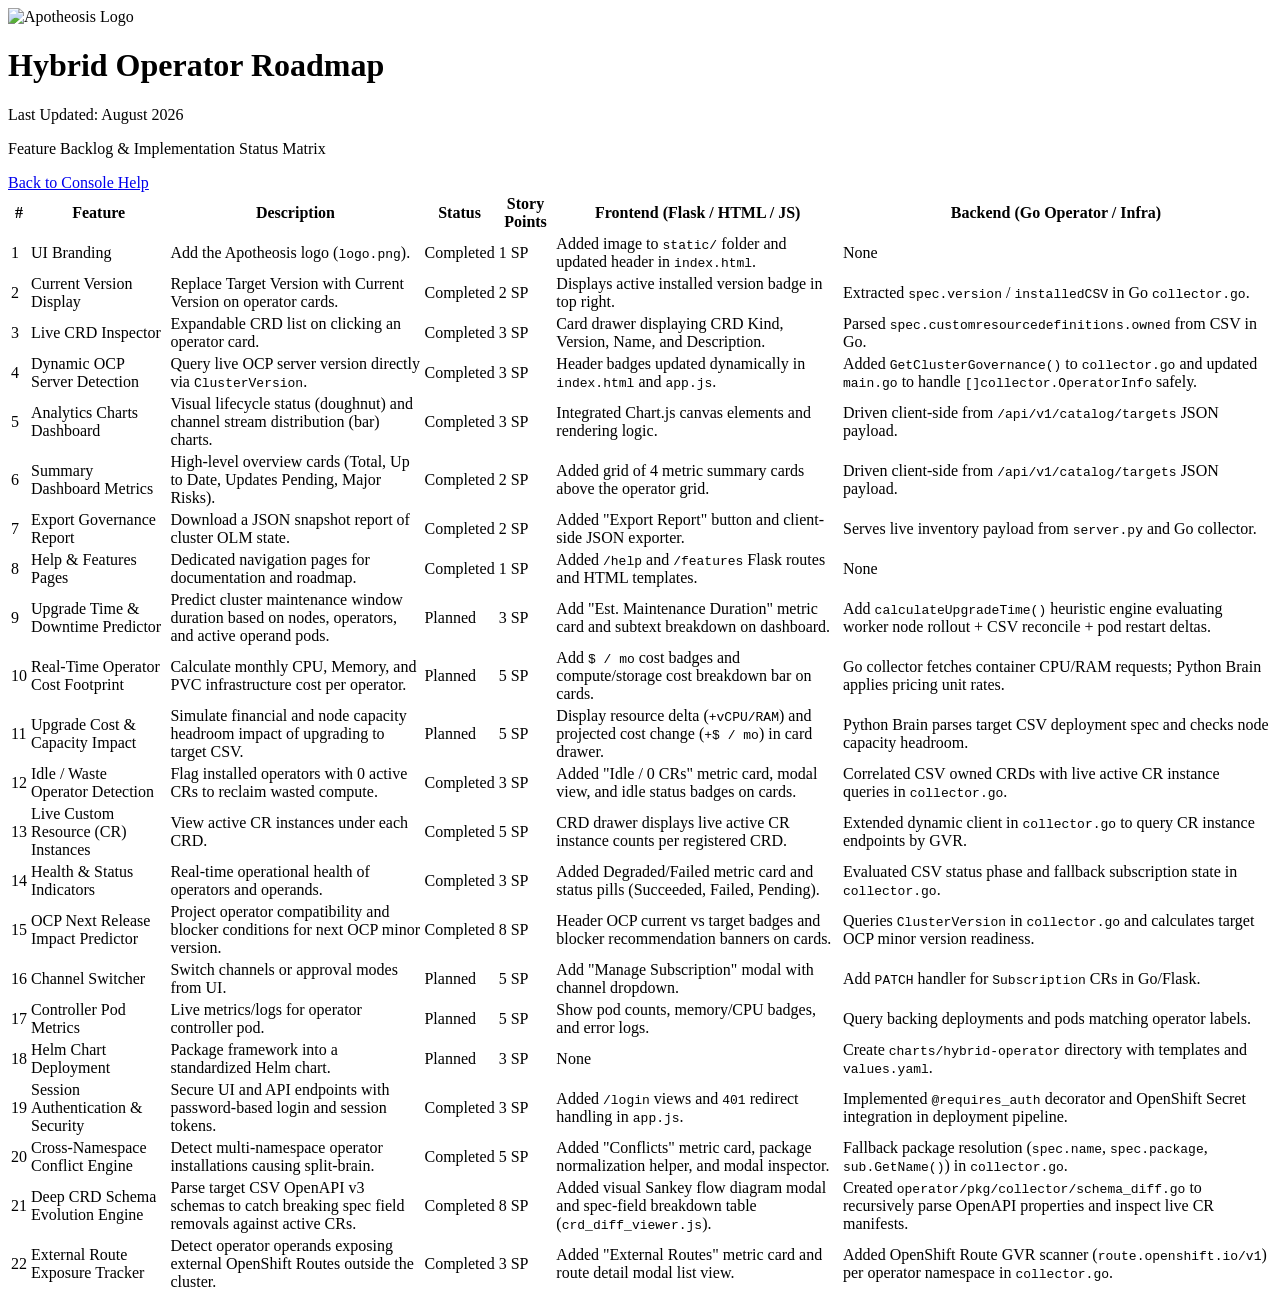
==== dashboard/templates/features.html @ fafeb10c "Hybrid Operator v1.5 - Inspect resources" ====
<!DOCTYPE html>
<html lang="en" class="dark">
<head>
  <meta charset="UTF-8">
  <meta name="viewport" content="width=device-width, initial-scale=1.0">
  <title>Hybrid Operator - Feature Roadmap</title>
  <script src="https://cdn.tailwindcss.com"></script>
  <link rel="stylesheet" href="/static/styles.css">
</head>
<body class="bg-gray-950 text-gray-200 antialiased min-h-screen p-6">

  <!-- Header Section -->
  <header class="border-b border-gray-800 pb-4 mb-6 flex justify-between items-center">
    <div class="flex items-center gap-4">
      <img src="/static/logo.png" alt="Apotheosis Logo" class="h-12 w-auto object-contain">
      <div>
        <div class="flex items-center gap-3">
          <h1 class="text-2xl font-bold text-white">Hybrid Operator Roadmap</h1>
          <span class="bg-blue-900/50 border border-blue-700 text-blue-300 text-[10px] px-2 py-0.5 rounded-full uppercase tracking-wider font-bold">Last Updated: August 2026</span>
        </div>
        <p class="text-sm text-gray-400 mt-1">Feature Backlog & Implementation Status Matrix</p>
      </div>
    </div>
    
    <div class="flex items-center gap-3">
      <a href="/" class="bg-blue-600 hover:bg-blue-500 text-white px-4 py-2 rounded shadow transition text-sm font-medium">
        Back to Console
      </a>
      <a href="/help" class="bg-gray-800 hover:bg-gray-700 text-gray-200 px-4 py-2 rounded shadow transition text-sm font-medium">
        Help
      </a>
    </div>
  </header>

  <!-- Main Roadmap Table Container -->
  <div class="bg-gray-900 border border-gray-800 rounded-lg shadow-xl overflow-hidden">
    <div class="overflow-x-auto">
      <table class="w-full text-left text-sm text-gray-300">
        <thead class="bg-gray-950 text-xs font-semibold uppercase text-gray-400 border-b border-gray-800">
          <tr>
            <th scope="col" class="px-4 py-3.5 w-12 text-center">#</th>
            <th scope="col" class="px-4 py-3.5">Feature</th>
            <th scope="col" class="px-4 py-3.5">Description</th>
            <th scope="col" class="px-4 py-3.5 w-32">Status</th>
            <th scope="col" class="px-4 py-3.5 w-28 text-center">Story Points</th>
            <th scope="col" class="px-4 py-3.5">Frontend (Flask / HTML / JS)</th>
            <th scope="col" class="px-4 py-3.5">Backend (Go Operator / Infra)</th>
          </tr>
        </thead>
        <tbody class="divide-y divide-gray-800/60 font-sans">
          
          <!-- Feature 1 -->
          <tr class="hover:bg-gray-850/50 transition">
            <td class="px-4 py-4 text-center font-mono text-gray-500">1</td>
            <td class="px-4 py-4 font-bold text-white">UI Branding</td>
            <td class="px-4 py-4 text-gray-400">Add the Apotheosis logo (<code class="text-xs bg-gray-950 px-1.5 py-0.5 rounded text-blue-400">logo.png</code>).</td>
            <td class="px-4 py-4">
              <span class="bg-emerald-950 border border-emerald-800 text-emerald-300 text-xs px-2.5 py-1 rounded-full font-medium inline-block">Completed</span>
            </td>
            <td class="px-4 py-4 text-center font-mono font-bold text-gray-300">1 SP</td>
            <td class="px-4 py-4 text-xs">Added image to <code class="bg-gray-950 px-1 py-0.5 rounded text-gray-300">static/</code> folder and updated header in <code class="bg-gray-950 px-1 py-0.5 rounded text-gray-300">index.html</code>.</td>
            <td class="px-4 py-4 text-xs text-gray-500 italic">None</td>
          </tr>

          <!-- Feature 2 -->
          <tr class="hover:bg-gray-850/50 transition">
            <td class="px-4 py-4 text-center font-mono text-gray-500">2</td>
            <td class="px-4 py-4 font-bold text-white">Current Version Display</td>
            <td class="px-4 py-4 text-gray-400">Replace Target Version with Current Version on operator cards.</td>
            <td class="px-4 py-4">
              <span class="bg-emerald-950 border border-emerald-800 text-emerald-300 text-xs px-2.5 py-1 rounded-full font-medium inline-block">Completed</span>
            </td>
            <td class="px-4 py-4 text-center font-mono font-bold text-gray-300">2 SP</td>
            <td class="px-4 py-4 text-xs">Displays active installed version badge in top right.</td>
            <td class="px-4 py-4 text-xs">Extracted <code class="bg-gray-950 px-1 py-0.5 rounded text-gray-300">spec.version</code> / <code class="bg-gray-950 px-1 py-0.5 rounded text-gray-300">installedCSV</code> in Go <code class="bg-gray-950 px-1 py-0.5 rounded text-gray-300">collector.go</code>.</td>
          </tr>

          <!-- Feature 3 -->
          <tr class="hover:bg-gray-850/50 transition">
            <td class="px-4 py-4 text-center font-mono text-gray-500">3</td>
            <td class="px-4 py-4 font-bold text-white">Live CRD Inspector</td>
            <td class="px-4 py-4 text-gray-400">Expandable CRD list on clicking an operator card.</td>
            <td class="px-4 py-4">
              <span class="bg-emerald-950 border border-emerald-800 text-emerald-300 text-xs px-2.5 py-1 rounded-full font-medium inline-block">Completed</span>
            </td>
            <td class="px-4 py-4 text-center font-mono font-bold text-gray-300">3 SP</td>
            <td class="px-4 py-4 text-xs">Card drawer displaying CRD Kind, Version, Name, and Description.</td>
            <td class="px-4 py-4 text-xs">Parsed <code class="bg-gray-950 px-1 py-0.5 rounded text-gray-300">spec.customresourcedefinitions.owned</code> from CSV in Go.</td>
          </tr>

          <!-- Feature 4 -->
          <tr class="hover:bg-gray-850/50 transition">
            <td class="px-4 py-4 text-center font-mono text-gray-500">4</td>
            <td class="px-4 py-4 font-bold text-white">Dynamic OCP Server Detection</td>
            <td class="px-4 py-4 text-gray-400">Query live OCP server version directly via <code class="text-xs bg-gray-950 px-1.5 py-0.5 rounded text-blue-400">ClusterVersion</code>.</td>
            <td class="px-4 py-4">
              <span class="bg-emerald-950 border border-emerald-800 text-emerald-300 text-xs px-2.5 py-1 rounded-full font-medium inline-block">Completed</span>
            </td>
            <td class="px-4 py-4 text-center font-mono font-bold text-gray-300">3 SP</td>
            <td class="px-4 py-4 text-xs">Header badges updated dynamically in <code class="bg-gray-950 px-1 py-0.5 rounded text-gray-300">index.html</code> and <code class="bg-gray-950 px-1 py-0.5 rounded text-gray-300">app.js</code>.</td>
            <td class="px-4 py-4 text-xs">Added <code class="bg-gray-950 px-1 py-0.5 rounded text-gray-300">GetClusterGovernance()</code> to <code class="bg-gray-950 px-1 py-0.5 rounded text-gray-300">collector.go</code> and updated <code class="bg-gray-950 px-1 py-0.5 rounded text-gray-300">main.go</code> to handle <code class="bg-gray-950 px-1 py-0.5 rounded text-gray-300">[]collector.OperatorInfo</code> safely.</td>
          </tr>

          <!-- Feature 5 -->
          <tr class="hover:bg-gray-850/50 transition">
            <td class="px-4 py-4 text-center font-mono text-gray-500">5</td>
            <td class="px-4 py-4 font-bold text-white">Analytics Charts Dashboard</td>
            <td class="px-4 py-4 text-gray-400">Visual lifecycle status (doughnut) and channel stream distribution (bar) charts.</td>
            <td class="px-4 py-4">
              <span class="bg-emerald-950 border border-emerald-800 text-emerald-300 text-xs px-2.5 py-1 rounded-full font-medium inline-block">Completed</span>
            </td>
            <td class="px-4 py-4 text-center font-mono font-bold text-gray-300">3 SP</td>
            <td class="px-4 py-4 text-xs">Integrated Chart.js canvas elements and rendering logic.</td>
            <td class="px-4 py-4 text-xs">Driven client-side from <code class="bg-gray-950 px-1 py-0.5 rounded text-gray-300">/api/v1/catalog/targets</code> JSON payload.</td>
          </tr>

          <!-- Feature 6 -->
          <tr class="hover:bg-gray-850/50 transition">
            <td class="px-4 py-4 text-center font-mono text-gray-500">6</td>
            <td class="px-4 py-4 font-bold text-white">Summary Dashboard Metrics</td>
            <td class="px-4 py-4 text-gray-400">High-level overview cards (Total, Up to Date, Updates Pending, Major Risks).</td>
            <td class="px-4 py-4">
              <span class="bg-emerald-950 border border-emerald-800 text-emerald-300 text-xs px-2.5 py-1 rounded-full font-medium inline-block">Completed</span>
            </td>
            <td class="px-4 py-4 text-center font-mono font-bold text-gray-300">2 SP</td>
            <td class="px-4 py-4 text-xs">Added grid of 4 metric summary cards above the operator grid.</td>
            <td class="px-4 py-4 text-xs">Driven client-side from <code class="bg-gray-950 px-1 py-0.5 rounded text-gray-300">/api/v1/catalog/targets</code> JSON payload.</td>
          </tr>

          <!-- Feature 7 -->
          <tr class="hover:bg-gray-850/50 transition">
            <td class="px-4 py-4 text-center font-mono text-gray-500">7</td>
            <td class="px-4 py-4 font-bold text-white">Export Governance Report</td>
            <td class="px-4 py-4 text-gray-400">Download a JSON snapshot report of cluster OLM state.</td>
            <td class="px-4 py-4">
              <span class="bg-emerald-950 border border-emerald-800 text-emerald-300 text-xs px-2.5 py-1 rounded-full font-medium inline-block">Completed</span>
            </td>
            <td class="px-4 py-4 text-center font-mono font-bold text-gray-300">2 SP</td>
            <td class="px-4 py-4 text-xs">Added "Export Report" button and client-side JSON exporter.</td>
            <td class="px-4 py-4 text-xs">Serves live inventory payload from <code class="bg-gray-950 px-1 py-0.5 rounded text-gray-300">server.py</code> and Go collector.</td>
          </tr>

          <!-- Feature 8 -->
          <tr class="hover:bg-gray-850/50 transition">
            <td class="px-4 py-4 text-center font-mono text-gray-500">8</td>
            <td class="px-4 py-4 font-bold text-white">Help & Features Pages</td>
            <td class="px-4 py-4 text-gray-400">Dedicated navigation pages for documentation and roadmap.</td>
            <td class="px-4 py-4">
              <span class="bg-emerald-950 border border-emerald-800 text-emerald-300 text-xs px-2.5 py-1 rounded-full font-medium inline-block">Completed</span>
            </td>
            <td class="px-4 py-4 text-center font-mono font-bold text-gray-300">1 SP</td>
            <td class="px-4 py-4 text-xs">Added <code class="bg-gray-950 px-1 py-0.5 rounded text-gray-300">/help</code> and <code class="bg-gray-950 px-1 py-0.5 rounded text-gray-300">/features</code> Flask routes and HTML templates.</td>
            <td class="px-4 py-4 text-xs text-gray-500 italic">None</td>
          </tr>

          <!-- Feature 9 -->
          <tr class="hover:bg-gray-850/50 transition">
            <td class="px-4 py-4 text-center font-mono text-gray-500">9</td>
            <td class="px-4 py-4 font-bold text-white">Upgrade Time & Downtime Predictor</td>
            <td class="px-4 py-4 text-gray-400">Predict cluster maintenance window duration based on nodes, operators, and active operand pods.</td>
            <td class="px-4 py-4">
              <span class="bg-gray-800 border border-gray-700 text-gray-400 text-xs px-2.5 py-1 rounded-full font-medium inline-block">Planned</span>
            </td>
            <td class="px-4 py-4 text-center font-mono font-bold text-gray-300">3 SP</td>
            <td class="px-4 py-4 text-xs">Add "Est. Maintenance Duration" metric card and subtext breakdown on dashboard.</td>
            <td class="px-4 py-4 text-xs">Add <code class="bg-gray-950 px-1 py-0.5 rounded text-gray-300">calculateUpgradeTime()</code> heuristic engine evaluating worker node rollout + CSV reconcile + pod restart deltas.</td>
          </tr>

          <!-- Feature 10 -->
          <tr class="hover:bg-gray-850/50 transition">
            <td class="px-4 py-4 text-center font-mono text-gray-500">10</td>
            <td class="px-4 py-4 font-bold text-white">Real-Time Operator Cost Footprint</td>
            <td class="px-4 py-4 text-gray-400">Calculate monthly CPU, Memory, and PVC infrastructure cost per operator.</td>
            <td class="px-4 py-4">
              <span class="bg-gray-800 border border-gray-700 text-gray-400 text-xs px-2.5 py-1 rounded-full font-medium inline-block">Planned</span>
            </td>
            <td class="px-4 py-4 text-center font-mono font-bold text-gray-300">5 SP</td>
            <td class="px-4 py-4 text-xs">Add <code class="bg-gray-950 px-1 py-0.5 rounded text-gray-300">$ / mo</code> cost badges and compute/storage cost breakdown bar on cards.</td>
            <td class="px-4 py-4 text-xs">Go collector fetches container CPU/RAM requests; Python Brain applies pricing unit rates.</td>
          </tr>

          <!-- Feature 11 -->
          <tr class="hover:bg-gray-850/50 transition">
            <td class="px-4 py-4 text-center font-mono text-gray-500">11</td>
            <td class="px-4 py-4 font-bold text-white">Upgrade Cost & Capacity Impact</td>
            <td class="px-4 py-4 text-gray-400">Simulate financial and node capacity headroom impact of upgrading to target CSV.</td>
            <td class="px-4 py-4">
              <span class="bg-gray-800 border border-gray-700 text-gray-400 text-xs px-2.5 py-1 rounded-full font-medium inline-block">Planned</span>
            </td>
            <td class="px-4 py-4 text-center font-mono font-bold text-gray-300">5 SP</td>
            <td class="px-4 py-4 text-xs">Display resource delta (<code class="bg-gray-950 px-1 py-0.5 rounded text-gray-300">+vCPU/RAM</code>) and projected cost change (<code class="bg-gray-950 px-1 py-0.5 rounded text-gray-300">+$ / mo</code>) in card drawer.</td>
            <td class="px-4 py-4 text-xs">Python Brain parses target CSV deployment spec and checks node capacity headroom.</td>
          </tr>

          <!-- Feature 12 -->
          <tr class="hover:bg-gray-850/50 transition">
            <td class="px-4 py-4 text-center font-mono text-gray-500">12</td>
            <td class="px-4 py-4 font-bold text-white">Idle / Waste Operator Detection</td>
            <td class="px-4 py-4 text-gray-400">Flag installed operators with 0 active CRs to reclaim wasted compute.</td>
            <td class="px-4 py-4">
              <span class="bg-emerald-950 border border-emerald-800 text-emerald-300 text-xs px-2.5 py-1 rounded-full font-medium inline-block">Completed</span>
            </td>
            <td class="px-4 py-4 text-center font-mono font-bold text-gray-300">3 SP</td>
            <td class="px-4 py-4 text-xs">Added "Idle / 0 CRs" metric card, modal view, and idle status badges on cards.</td>
            <td class="px-4 py-4 text-xs">Correlated CSV owned CRDs with live active CR instance queries in <code class="bg-gray-950 px-1 py-0.5 rounded text-gray-300">collector.go</code>.</td>
          </tr>

          <!-- Feature 13 -->
          <tr class="hover:bg-gray-850/50 transition">
            <td class="px-4 py-4 text-center font-mono text-gray-500">13</td>
            <td class="px-4 py-4 font-bold text-white">Live Custom Resource (CR) Instances</td>
            <td class="px-4 py-4 text-gray-400">View active CR instances under each CRD.</td>
            <td class="px-4 py-4">
              <span class="bg-emerald-950 border border-emerald-800 text-emerald-300 text-xs px-2.5 py-1 rounded-full font-medium inline-block">Completed</span>
            </td>
            <td class="px-4 py-4 text-center font-mono font-bold text-gray-300">5 SP</td>
            <td class="px-4 py-4 text-xs">CRD drawer displays live active CR instance counts per registered CRD.</td>
            <td class="px-4 py-4 text-xs">Extended dynamic client in <code class="bg-gray-950 px-1 py-0.5 rounded text-gray-300">collector.go</code> to query CR instance endpoints by GVR.</td>
          </tr>

          <!-- Feature 14 -->
          <tr class="hover:bg-gray-850/50 transition">
            <td class="px-4 py-4 text-center font-mono text-gray-500">14</td>
            <td class="px-4 py-4 font-bold text-white">Health & Status Indicators</td>
            <td class="px-4 py-4 text-gray-400">Real-time operational health of operators and operands.</td>
            <td class="px-4 py-4">
              <span class="bg-emerald-950 border border-emerald-800 text-emerald-300 text-xs px-2.5 py-1 rounded-full font-medium inline-block">Completed</span>
            </td>
            <td class="px-4 py-4 text-center font-mono font-bold text-gray-300">3 SP</td>
            <td class="px-4 py-4 text-xs">Added Degraded/Failed metric card and status pills (Succeeded, Failed, Pending).</td>
            <td class="px-4 py-4 text-xs">Evaluated CSV status phase and fallback subscription state in <code class="bg-gray-950 px-1 py-0.5 rounded text-gray-300">collector.go</code>.</td>
          </tr>

          <!-- Feature 15 -->
          <tr class="hover:bg-gray-850/50 transition">
            <td class="px-4 py-4 text-center font-mono text-gray-500">15</td>
            <td class="px-4 py-4 font-bold text-white">OCP Next Release Impact Predictor</td>
            <td class="px-4 py-4 text-gray-400">Project operator compatibility and blocker conditions for next OCP minor version.</td>
            <td class="px-4 py-4">
              <span class="bg-emerald-950 border border-emerald-800 text-emerald-300 text-xs px-2.5 py-1 rounded-full font-medium inline-block">Completed</span>
            </td>
            <td class="px-4 py-4 text-center font-mono font-bold text-gray-300">8 SP</td>
            <td class="px-4 py-4 text-xs">Header OCP current vs target badges and blocker recommendation banners on cards.</td>
            <td class="px-4 py-4 text-xs">Queries <code class="bg-gray-950 px-1 py-0.5 rounded text-gray-300">ClusterVersion</code> in <code class="bg-gray-950 px-1 py-0.5 rounded text-gray-300">collector.go</code> and calculates target OCP minor version readiness.</td>
          </tr>

          <!-- Feature 16 -->
          <tr class="hover:bg-gray-850/50 transition">
            <td class="px-4 py-4 text-center font-mono text-gray-500">16</td>
            <td class="px-4 py-4 font-bold text-white">Channel Switcher</td>
            <td class="px-4 py-4 text-gray-400">Switch channels or approval modes from UI.</td>
            <td class="px-4 py-4">
              <span class="bg-gray-800 border border-gray-700 text-gray-400 text-xs px-2.5 py-1 rounded-full font-medium inline-block">Planned</span>
            </td>
            <td class="px-4 py-4 text-center font-mono font-bold text-gray-300">5 SP</td>
            <td class="px-4 py-4 text-xs">Add "Manage Subscription" modal with channel dropdown.</td>
            <td class="px-4 py-4 text-xs">Add <code class="bg-gray-950 px-1 py-0.5 rounded text-gray-300">PATCH</code> handler for <code class="bg-gray-950 px-1 py-0.5 rounded text-gray-300">Subscription</code> CRs in Go/Flask.</td>
          </tr>

          <!-- Feature 17 -->
          <tr class="hover:bg-gray-850/50 transition">
            <td class="px-4 py-4 text-center font-mono text-gray-500">17</td>
            <td class="px-4 py-4 font-bold text-white">Controller Pod Metrics</td>
            <td class="px-4 py-4 text-gray-400">Live metrics/logs for operator controller pod.</td>
            <td class="px-4 py-4">
              <span class="bg-gray-800 border border-gray-700 text-gray-400 text-xs px-2.5 py-1 rounded-full font-medium inline-block">Planned</span>
            </td>
            <td class="px-4 py-4 text-center font-mono font-bold text-gray-300">5 SP</td>
            <td class="px-4 py-4 text-xs">Show pod counts, memory/CPU badges, and error logs.</td>
            <td class="px-4 py-4 text-xs">Query backing deployments and pods matching operator labels.</td>
          </tr>

          <!-- Feature 18 -->
          <tr class="hover:bg-gray-850/50 transition">
            <td class="px-4 py-4 text-center font-mono text-gray-500">18</td>
            <td class="px-4 py-4 font-bold text-white">Helm Chart Deployment</td>
            <td class="px-4 py-4 text-gray-400">Package framework into a standardized Helm chart.</td>
            <td class="px-4 py-4">
              <span class="bg-gray-800 border border-gray-700 text-gray-400 text-xs px-2.5 py-1 rounded-full font-medium inline-block">Planned</span>
            </td>
            <td class="px-4 py-4 text-center font-mono font-bold text-gray-300">3 SP</td>
            <td class="px-4 py-4 text-xs text-gray-500 italic">None</td>
            <td class="px-4 py-4 text-xs">Create <code class="bg-gray-950 px-1 py-0.5 rounded text-gray-300">charts/hybrid-operator</code> directory with templates and <code class="bg-gray-950 px-1 py-0.5 rounded text-gray-300">values.yaml</code>.</td>
          </tr>

          <!-- Feature 19 -->
          <tr class="hover:bg-gray-850/50 transition">
            <td class="px-4 py-4 text-center font-mono text-gray-500">19</td>
            <td class="px-4 py-4 font-bold text-white">Session Authentication & Security</td>
            <td class="px-4 py-4 text-gray-400">Secure UI and API endpoints with password-based login and session tokens.</td>
            <td class="px-4 py-4">
              <span class="bg-emerald-950 border border-emerald-800 text-emerald-300 text-xs px-2.5 py-1 rounded-full font-medium inline-block">Completed</span>
            </td>
            <td class="px-4 py-4 text-center font-mono font-bold text-gray-300">3 SP</td>
            <td class="px-4 py-4 text-xs">Added <code class="bg-gray-950 px-1 py-0.5 rounded text-gray-300">/login</code> views and <code class="bg-gray-950 px-1 py-0.5 rounded text-gray-300">401</code> redirect handling in <code class="bg-gray-950 px-1 py-0.5 rounded text-gray-300">app.js</code>.</td>
            <td class="px-4 py-4 text-xs">Implemented <code class="bg-gray-950 px-1 py-0.5 rounded text-gray-300">@requires_auth</code> decorator and OpenShift Secret integration in deployment pipeline.</td>
          </tr>

          <!-- Feature 20 -->
          <tr class="hover:bg-gray-850/50 transition">
            <td class="px-4 py-4 text-center font-mono text-gray-500">20</td>
            <td class="px-4 py-4 font-bold text-white">Cross-Namespace Conflict Engine</td>
            <td class="px-4 py-4 text-gray-400">Detect multi-namespace operator installations causing split-brain.</td>
            <td class="px-4 py-4">
              <span class="bg-emerald-950 border border-emerald-800 text-emerald-300 text-xs px-2.5 py-1 rounded-full font-medium inline-block">Completed</span>
            </td>
            <td class="px-4 py-4 text-center font-mono font-bold text-gray-300">5 SP</td>
            <td class="px-4 py-4 text-xs">Added "Conflicts" metric card, package normalization helper, and modal inspector.</td>
            <td class="px-4 py-4 text-xs">Fallback package resolution (<code class="bg-gray-950 px-1 py-0.5 rounded text-gray-300">spec.name</code>, <code class="bg-gray-950 px-1 py-0.5 rounded text-gray-300">spec.package</code>, <code class="bg-gray-950 px-1 py-0.5 rounded text-gray-300">sub.GetName()</code>) in <code class="bg-gray-950 px-1 py-0.5 rounded text-gray-300">collector.go</code>.</td>
          </tr>

          <!-- Feature 21 -->
          <tr class="hover:bg-gray-850/50 transition">
            <td class="px-4 py-4 text-center font-mono text-gray-500">21</td>
            <td class="px-4 py-4 font-bold text-white">Deep CRD Schema Evolution Engine</td>
            <td class="px-4 py-4 text-gray-400">Parse target CSV OpenAPI v3 schemas to catch breaking spec field removals against active CRs.</td>
            <td class="px-4 py-4">
              <span class="bg-emerald-950 border border-emerald-800 text-emerald-300 text-xs px-2.5 py-1 rounded-full font-medium inline-block">Completed</span>
            </td>
            <td class="px-4 py-4 text-center font-mono font-bold text-gray-300">8 SP</td>
            <td class="px-4 py-4 text-xs">Added visual Sankey flow diagram modal and spec-field breakdown table (<code class="bg-gray-950 px-1 py-0.5 rounded text-gray-300">crd_diff_viewer.js</code>).</td>
            <td class="px-4 py-4 text-xs">Created <code class="bg-gray-950 px-1 py-0.5 rounded text-gray-300">operator/pkg/collector/schema_diff.go</code> to recursively parse OpenAPI properties and inspect live CR manifests.</td>
          </tr>

          <!-- Feature 22 -->
          <tr class="hover:bg-gray-850/50 transition">
            <td class="px-4 py-4 text-center font-mono text-gray-500">22</td>
            <td class="px-4 py-4 font-bold text-white">External Route Exposure Tracker</td>
            <td class="px-4 py-4 text-gray-400">Detect operator operands exposing external OpenShift Routes outside the cluster.</td>
            <td class="px-4 py-4">
              <span class="bg-emerald-950 border border-emerald-800 text-emerald-300 text-xs px-2.5 py-1 rounded-full font-medium inline-block">Completed</span>
            </td>
            <td class="px-4 py-4 text-center font-mono font-bold text-gray-300">3 SP</td>
            <td class="px-4 py-4 text-xs">Added "External Routes" metric card and route detail modal list view.</td>
            <td class="px-4 py-4 text-xs">Added OpenShift Route GVR scanner (<code class="bg-gray-950 px-1 py-0.5 rounded text-gray-300">route.openshift.io/v1</code>) per operator namespace in <code class="bg-gray-950 px-1 py-0.5 rounded text-gray-300">collector.go</code>.</td>
          </tr>

        </tbody>
      </table>
    </div>
  </div>
</body>
</html>
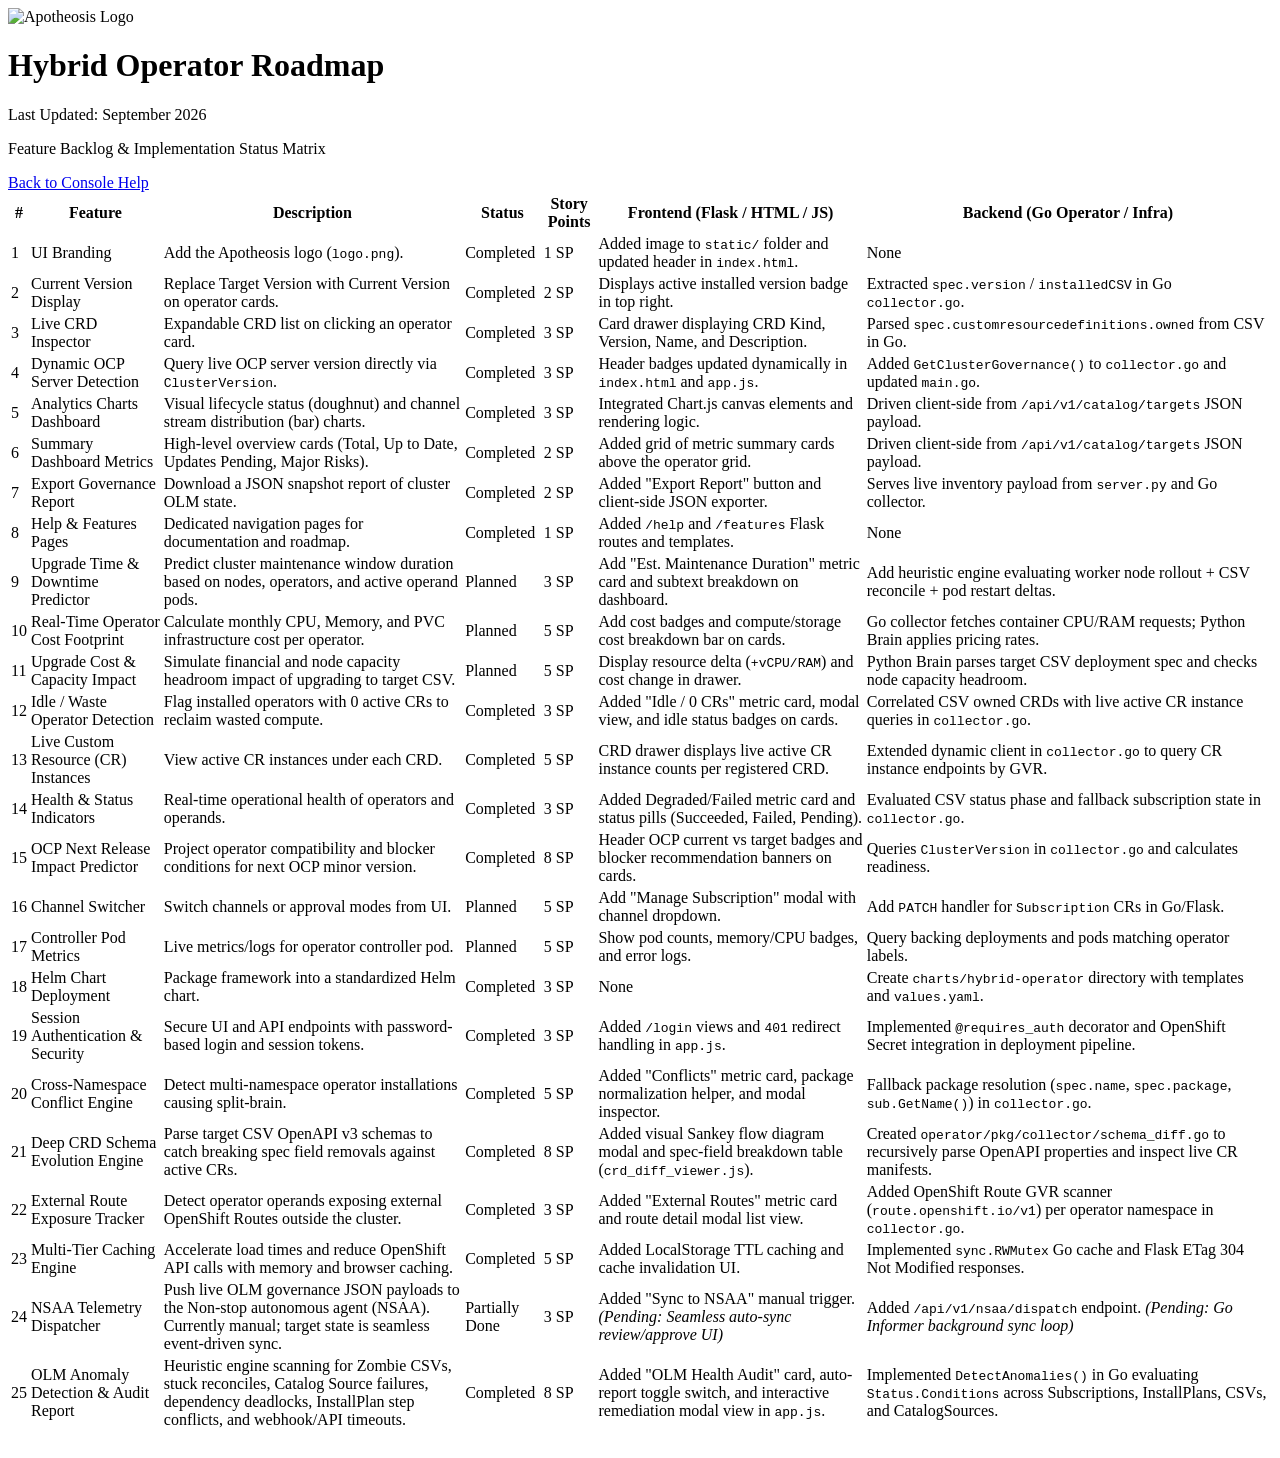
==== commit 1c04d777: "Dashboard with Autonomous on and off" ====
--- a/dashboard/templates/features.html
+++ b/dashboard/templates/features.html
@@ -16,7 +16,7 @@
       <div>
         <div class="flex items-center gap-3">
           <h1 class="text-2xl font-bold text-white">Hybrid Operator Roadmap</h1>
-          <span class="bg-blue-900/50 border border-blue-700 text-blue-300 text-[10px] px-2 py-0.5 rounded-full uppercase tracking-wider font-bold">Last Updated: August 2026</span>
+          <span class="bg-blue-900/50 border border-blue-700 text-blue-300 text-[10px] px-2 py-0.5 rounded-full uppercase tracking-wider font-bold">Last Updated: September 2026</span>
         </div>
         <p class="text-sm text-gray-400 mt-1">Feature Backlog & Implementation Status Matrix</p>
       </div>
@@ -26,7 +26,7 @@
       <a href="/" class="bg-blue-600 hover:bg-blue-500 text-white px-4 py-2 rounded shadow transition text-sm font-medium">
         Back to Console
       </a>
-      <a href="/help" class="bg-gray-800 hover:bg-gray-700 text-gray-200 px-4 py-2 rounded shadow transition text-sm font-medium">
+      <a href="/help" class="bg-gray-800 hover:bg-gray-700 text-gray-200 px-4 py-2 rounded shadow transition text-sm font-medium border border-gray-700">
         Help
       </a>
     </div>
@@ -98,7 +98,7 @@
             </td>
             <td class="px-4 py-4 text-center font-mono font-bold text-gray-300">3 SP</td>
             <td class="px-4 py-4 text-xs">Header badges updated dynamically in <code class="bg-gray-950 px-1 py-0.5 rounded text-gray-300">index.html</code> and <code class="bg-gray-950 px-1 py-0.5 rounded text-gray-300">app.js</code>.</td>
-            <td class="px-4 py-4 text-xs">Added <code class="bg-gray-950 px-1 py-0.5 rounded text-gray-300">GetClusterGovernance()</code> to <code class="bg-gray-950 px-1 py-0.5 rounded text-gray-300">collector.go</code> and updated <code class="bg-gray-950 px-1 py-0.5 rounded text-gray-300">main.go</code> to handle <code class="bg-gray-950 px-1 py-0.5 rounded text-gray-300">[]collector.OperatorInfo</code> safely.</td>
+            <td class="px-4 py-4 text-xs">Added <code class="bg-gray-950 px-1 py-0.5 rounded text-gray-300">GetClusterGovernance()</code> to <code class="bg-gray-950 px-1 py-0.5 rounded text-gray-300">collector.go</code> and updated <code class="bg-gray-950 px-1 py-0.5 rounded text-gray-300">main.go</code>.</td>
           </tr>
 
           <!-- Feature 5 -->
@@ -123,7 +123,7 @@
               <span class="bg-emerald-950 border border-emerald-800 text-emerald-300 text-xs px-2.5 py-1 rounded-full font-medium inline-block">Completed</span>
             </td>
             <td class="px-4 py-4 text-center font-mono font-bold text-gray-300">2 SP</td>
-            <td class="px-4 py-4 text-xs">Added grid of 4 metric summary cards above the operator grid.</td>
+            <td class="px-4 py-4 text-xs">Added grid of metric summary cards above the operator grid.</td>
             <td class="px-4 py-4 text-xs">Driven client-side from <code class="bg-gray-950 px-1 py-0.5 rounded text-gray-300">/api/v1/catalog/targets</code> JSON payload.</td>
           </tr>
 
@@ -149,7 +149,7 @@
               <span class="bg-emerald-950 border border-emerald-800 text-emerald-300 text-xs px-2.5 py-1 rounded-full font-medium inline-block">Completed</span>
             </td>
             <td class="px-4 py-4 text-center font-mono font-bold text-gray-300">1 SP</td>
-            <td class="px-4 py-4 text-xs">Added <code class="bg-gray-950 px-1 py-0.5 rounded text-gray-300">/help</code> and <code class="bg-gray-950 px-1 py-0.5 rounded text-gray-300">/features</code> Flask routes and HTML templates.</td>
+            <td class="px-4 py-4 text-xs">Added <code class="bg-gray-950 px-1 py-0.5 rounded text-gray-300">/help</code> and <code class="bg-gray-950 px-1 py-0.5 rounded text-gray-300">/features</code> Flask routes and templates.</td>
             <td class="px-4 py-4 text-xs text-gray-500 italic">None</td>
           </tr>
 
@@ -163,7 +163,7 @@
             </td>
             <td class="px-4 py-4 text-center font-mono font-bold text-gray-300">3 SP</td>
             <td class="px-4 py-4 text-xs">Add "Est. Maintenance Duration" metric card and subtext breakdown on dashboard.</td>
-            <td class="px-4 py-4 text-xs">Add <code class="bg-gray-950 px-1 py-0.5 rounded text-gray-300">calculateUpgradeTime()</code> heuristic engine evaluating worker node rollout + CSV reconcile + pod restart deltas.</td>
+            <td class="px-4 py-4 text-xs">Add heuristic engine evaluating worker node rollout + CSV reconcile + pod restart deltas.</td>
           </tr>
 
           <!-- Feature 10 -->
@@ -175,8 +175,8 @@
               <span class="bg-gray-800 border border-gray-700 text-gray-400 text-xs px-2.5 py-1 rounded-full font-medium inline-block">Planned</span>
             </td>
             <td class="px-4 py-4 text-center font-mono font-bold text-gray-300">5 SP</td>
-            <td class="px-4 py-4 text-xs">Add <code class="bg-gray-950 px-1 py-0.5 rounded text-gray-300">$ / mo</code> cost badges and compute/storage cost breakdown bar on cards.</td>
-            <td class="px-4 py-4 text-xs">Go collector fetches container CPU/RAM requests; Python Brain applies pricing unit rates.</td>
+            <td class="px-4 py-4 text-xs">Add cost badges and compute/storage cost breakdown bar on cards.</td>
+            <td class="px-4 py-4 text-xs">Go collector fetches container CPU/RAM requests; Python Brain applies pricing rates.</td>
           </tr>
 
           <!-- Feature 11 -->
@@ -188,7 +188,7 @@
               <span class="bg-gray-800 border border-gray-700 text-gray-400 text-xs px-2.5 py-1 rounded-full font-medium inline-block">Planned</span>
             </td>
             <td class="px-4 py-4 text-center font-mono font-bold text-gray-300">5 SP</td>
-            <td class="px-4 py-4 text-xs">Display resource delta (<code class="bg-gray-950 px-1 py-0.5 rounded text-gray-300">+vCPU/RAM</code>) and projected cost change (<code class="bg-gray-950 px-1 py-0.5 rounded text-gray-300">+$ / mo</code>) in card drawer.</td>
+            <td class="px-4 py-4 text-xs">Display resource delta (<code class="bg-gray-950 px-1 py-0.5 rounded text-gray-300">+vCPU/RAM</code>) and cost change in drawer.</td>
             <td class="px-4 py-4 text-xs">Python Brain parses target CSV deployment spec and checks node capacity headroom.</td>
           </tr>
 
@@ -241,7 +241,7 @@
             </td>
             <td class="px-4 py-4 text-center font-mono font-bold text-gray-300">8 SP</td>
             <td class="px-4 py-4 text-xs">Header OCP current vs target badges and blocker recommendation banners on cards.</td>
-            <td class="px-4 py-4 text-xs">Queries <code class="bg-gray-950 px-1 py-0.5 rounded text-gray-300">ClusterVersion</code> in <code class="bg-gray-950 px-1 py-0.5 rounded text-gray-300">collector.go</code> and calculates target OCP minor version readiness.</td>
+            <td class="px-4 py-4 text-xs">Queries <code class="bg-gray-950 px-1 py-0.5 rounded text-gray-300">ClusterVersion</code> in <code class="bg-gray-950 px-1 py-0.5 rounded text-gray-300">collector.go</code> and calculates readiness.</td>
           </tr>
 
           <!-- Feature 16 -->
@@ -276,7 +276,7 @@
             <td class="px-4 py-4 font-bold text-white">Helm Chart Deployment</td>
             <td class="px-4 py-4 text-gray-400">Package framework into a standardized Helm chart.</td>
             <td class="px-4 py-4">
-              <span class="bg-gray-800 border border-gray-700 text-gray-400 text-xs px-2.5 py-1 rounded-full font-medium inline-block">Planned</span>
+              <span class="bg-emerald-950 border border-emerald-800 text-emerald-300 text-xs px-2.5 py-1 rounded-full font-medium inline-block">Completed</span>
             </td>
             <td class="px-4 py-4 text-center font-mono font-bold text-gray-300">3 SP</td>
             <td class="px-4 py-4 text-xs text-gray-500 italic">None</td>
@@ -333,6 +333,45 @@
             <td class="px-4 py-4 text-center font-mono font-bold text-gray-300">3 SP</td>
             <td class="px-4 py-4 text-xs">Added "External Routes" metric card and route detail modal list view.</td>
             <td class="px-4 py-4 text-xs">Added OpenShift Route GVR scanner (<code class="bg-gray-950 px-1 py-0.5 rounded text-gray-300">route.openshift.io/v1</code>) per operator namespace in <code class="bg-gray-950 px-1 py-0.5 rounded text-gray-300">collector.go</code>.</td>
+          </tr>
+
+          <!-- Feature 23 -->
+          <tr class="hover:bg-gray-850/50 transition">
+            <td class="px-4 py-4 text-center font-mono text-gray-500">23</td>
+            <td class="px-4 py-4 font-bold text-white">Multi-Tier Caching Engine</td>
+            <td class="px-4 py-4 text-gray-400">Accelerate load times and reduce OpenShift API calls with memory and browser caching.</td>
+            <td class="px-4 py-4">
+              <span class="bg-emerald-950 border border-emerald-800 text-emerald-300 text-xs px-2.5 py-1 rounded-full font-medium inline-block">Completed</span>
+            </td>
+            <td class="px-4 py-4 text-center font-mono font-bold text-gray-300">5 SP</td>
+            <td class="px-4 py-4 text-xs">Added LocalStorage TTL caching and cache invalidation UI.</td>
+            <td class="px-4 py-4 text-xs">Implemented <code class="bg-gray-950 px-1 py-0.5 rounded text-gray-300">sync.RWMutex</code> Go cache and Flask ETag 304 Not Modified responses.</td>
+          </tr>
+
+          <!-- Feature 24 -->
+          <tr class="hover:bg-gray-850/50 transition">
+            <td class="px-4 py-4 text-center font-mono text-gray-500">24</td>
+            <td class="px-4 py-4 font-bold text-white">NSAA Telemetry Dispatcher</td>
+            <td class="px-4 py-4 text-gray-400">Push live OLM governance JSON payloads to the Non-stop autonomous agent (NSAA). Currently manual; target state is seamless event-driven sync.</td>
+            <td class="px-4 py-4">
+              <span class="bg-amber-950 border border-amber-800 text-amber-300 text-xs px-2.5 py-1 rounded-full font-medium inline-block">Partially Done</span>
+            </td>
+            <td class="px-4 py-4 text-center font-mono font-bold text-gray-300">3 SP</td>
+            <td class="px-4 py-4 text-xs">Added "Sync to NSAA" manual trigger. <em class="text-gray-500 mt-1 block">(Pending: Seamless auto-sync review/approve UI)</em></td>
+            <td class="px-4 py-4 text-xs">Added <code class="bg-gray-950 px-1 py-0.5 rounded text-gray-300">/api/v1/nsaa/dispatch</code> endpoint. <em class="text-gray-500 mt-1 block">(Pending: Go Informer background sync loop)</em></td>
+          </tr>
+
+          <!-- Feature 25 -->
+          <tr class="hover:bg-gray-850/50 transition">
+            <td class="px-4 py-4 text-center font-mono text-gray-500">25</td>
+            <td class="px-4 py-4 font-bold text-white">OLM Anomaly Detection & Audit Report</td>
+            <td class="px-4 py-4 text-gray-400">Heuristic engine scanning for Zombie CSVs, stuck reconciles, Catalog Source failures, dependency deadlocks, InstallPlan step conflicts, and webhook/API timeouts.</td>
+            <td class="px-4 py-4">
+              <span class="bg-emerald-950 border border-emerald-800 text-emerald-300 text-xs px-2.5 py-1 rounded-full font-medium inline-block">Completed</span>
+            </td>
+            <td class="px-4 py-4 text-center font-mono font-bold text-gray-300">8 SP</td>
+            <td class="px-4 py-4 text-xs">Added "OLM Health Audit" card, auto-report toggle switch, and interactive remediation modal view in <code class="bg-gray-950 px-1 py-0.5 rounded text-gray-300">app.js</code>.</td>
+            <td class="px-4 py-4 text-xs">Implemented <code class="bg-gray-950 px-1 py-0.5 rounded text-gray-300">DetectAnomalies()</code> in Go evaluating <code class="bg-gray-950 px-1 py-0.5 rounded text-gray-300">Status.Conditions</code> across Subscriptions, InstallPlans, CSVs, and CatalogSources.</td>
           </tr>
 
         </tbody>
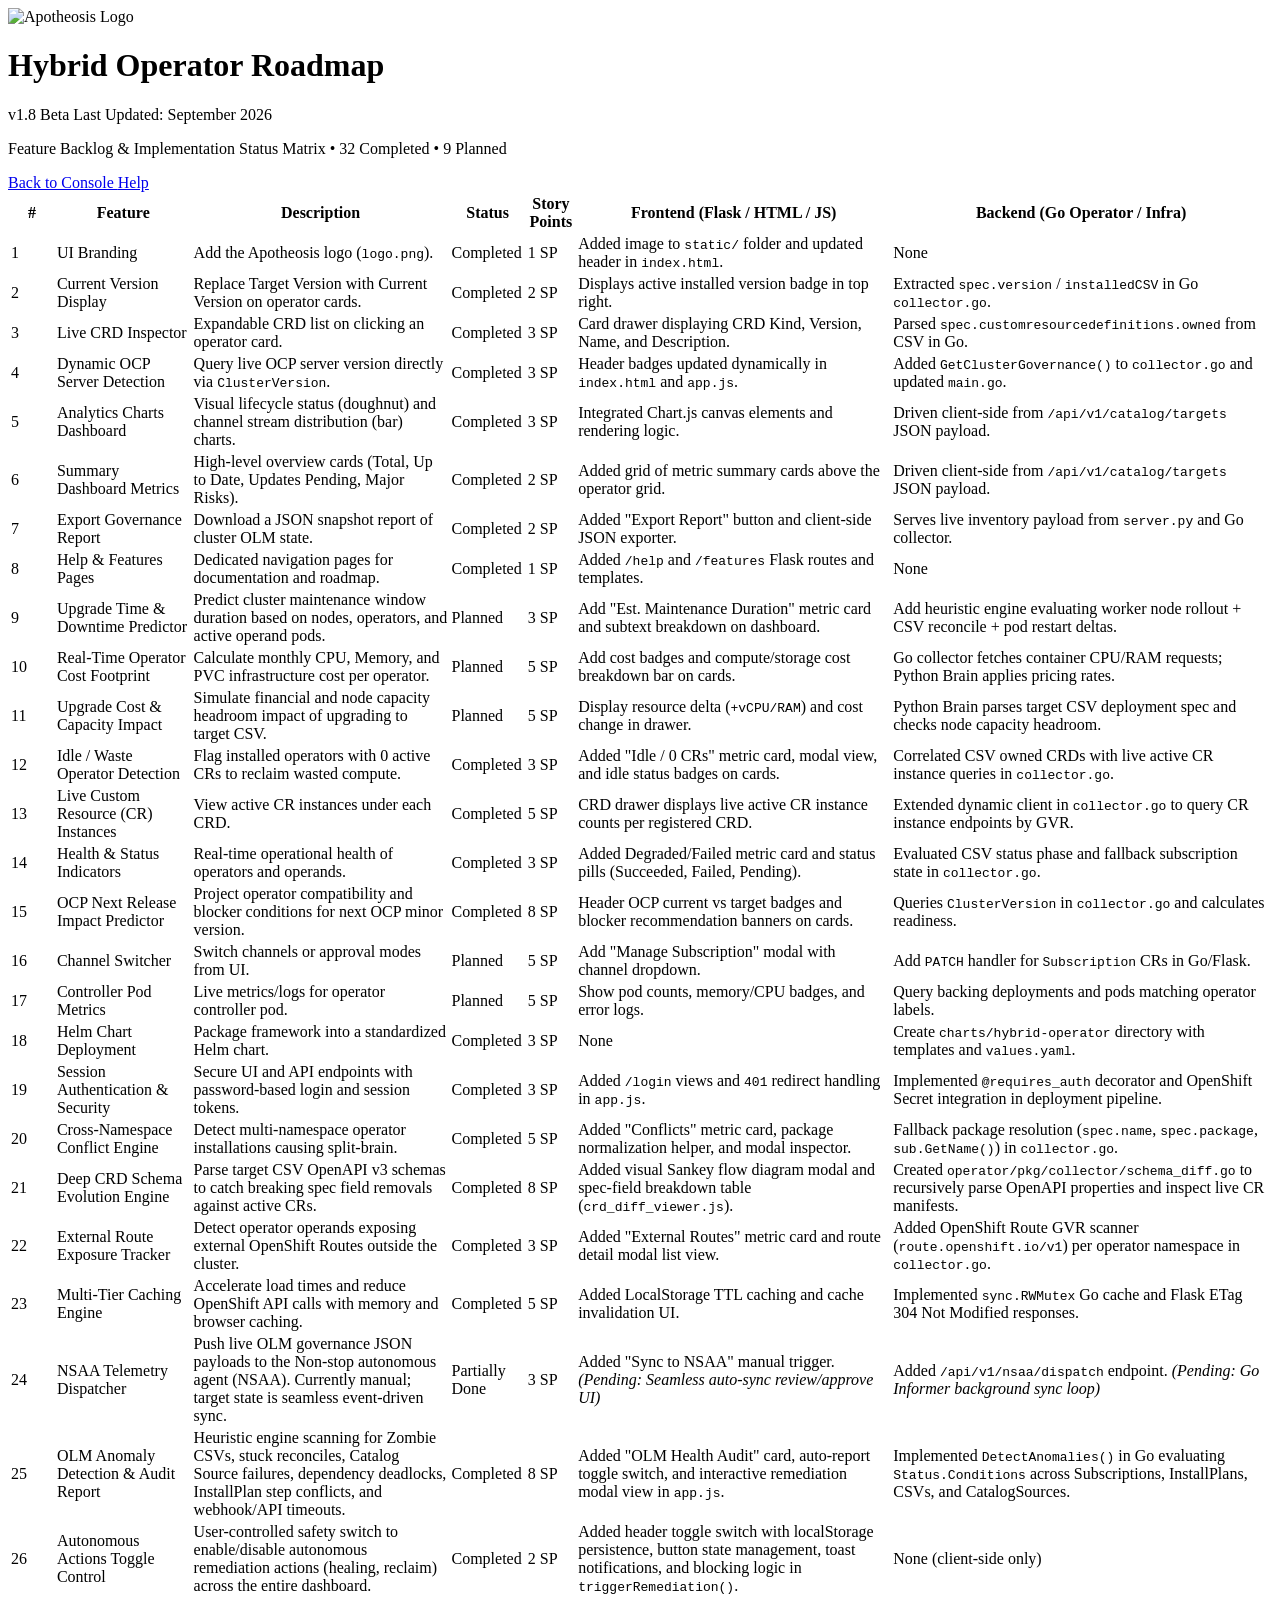
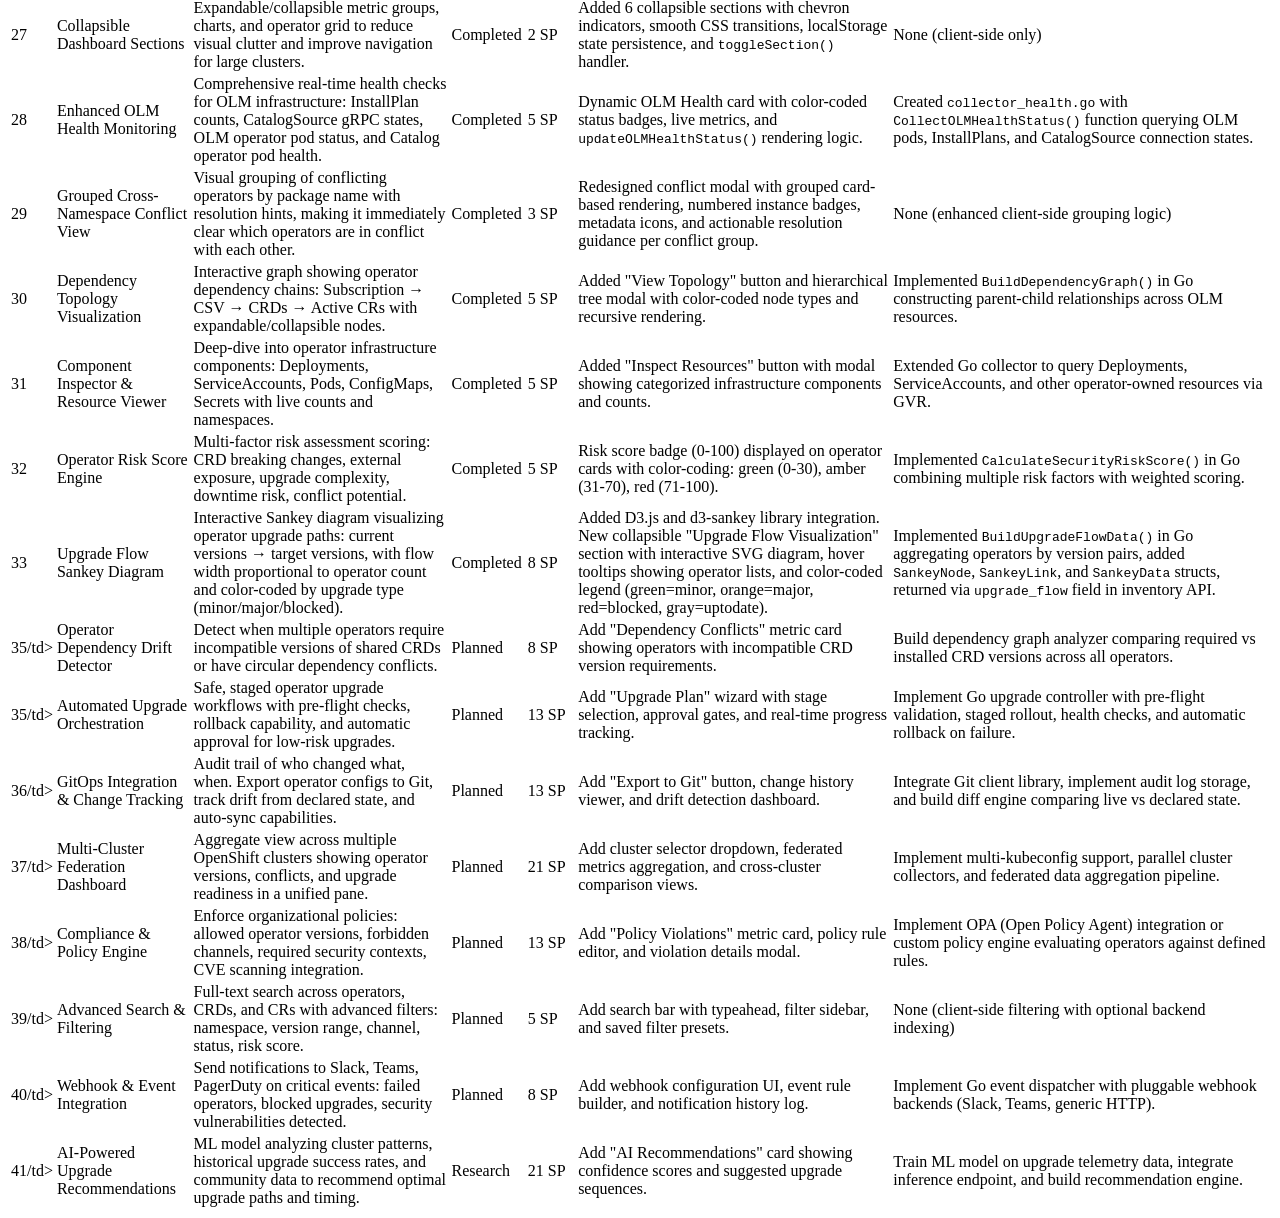
==== commit 9b2b58a8: "Sandey upgrade graph dashboard 2.0" ====
--- a/dashboard/templates/features.html
+++ b/dashboard/templates/features.html
@@ -16,9 +16,10 @@
       <div>
         <div class="flex items-center gap-3">
           <h1 class="text-2xl font-bold text-white">Hybrid Operator Roadmap</h1>
+          <span class="bg-emerald-900/50 border border-emerald-700 text-emerald-300 text-[10px] px-2 py-0.5 rounded-full uppercase tracking-wider font-bold">v1.8 Beta</span>
           <span class="bg-blue-900/50 border border-blue-700 text-blue-300 text-[10px] px-2 py-0.5 rounded-full uppercase tracking-wider font-bold">Last Updated: September 2026</span>
         </div>
-        <p class="text-sm text-gray-400 mt-1">Feature Backlog & Implementation Status Matrix</p>
+        <p class="text-sm text-gray-400 mt-1">Feature Backlog & Implementation Status Matrix • 32 Completed • 9 Planned</p>
       </div>
     </div>
     
@@ -374,6 +375,214 @@
             <td class="px-4 py-4 text-xs">Implemented <code class="bg-gray-950 px-1 py-0.5 rounded text-gray-300">DetectAnomalies()</code> in Go evaluating <code class="bg-gray-950 px-1 py-0.5 rounded text-gray-300">Status.Conditions</code> across Subscriptions, InstallPlans, CSVs, and CatalogSources.</td>
           </tr>
 
+          <!-- Feature 26 -->
+          <tr class="hover:bg-gray-850/50 transition">
+            <td class="px-4 py-4 text-center font-mono text-gray-500">26</td>
+            <td class="px-4 py-4 font-bold text-white">Autonomous Actions Toggle Control</td>
+            <td class="px-4 py-4 text-gray-400">User-controlled safety switch to enable/disable autonomous remediation actions (healing, reclaim) across the entire dashboard.</td>
+            <td class="px-4 py-4">
+              <span class="bg-emerald-950 border border-emerald-800 text-emerald-300 text-xs px-2.5 py-1 rounded-full font-medium inline-block">Completed</span>
+            </td>
+            <td class="px-4 py-4 text-center font-mono font-bold text-gray-300">2 SP</td>
+            <td class="px-4 py-4 text-xs">Added header toggle switch with localStorage persistence, button state management, toast notifications, and blocking logic in <code class="bg-gray-950 px-1 py-0.5 rounded text-gray-300">triggerRemediation()</code>.</td>
+            <td class="px-4 py-4 text-xs text-gray-500 italic">None (client-side only)</td>
+          </tr>
+
+          <!-- Feature 27 -->
+          <tr class="hover:bg-gray-850/50 transition">
+            <td class="px-4 py-4 text-center font-mono text-gray-500">27</td>
+            <td class="px-4 py-4 font-bold text-white">Collapsible Dashboard Sections</td>
+            <td class="px-4 py-4 text-gray-400">Expandable/collapsible metric groups, charts, and operator grid to reduce visual clutter and improve navigation for large clusters.</td>
+            <td class="px-4 py-4">
+              <span class="bg-emerald-950 border border-emerald-800 text-emerald-300 text-xs px-2.5 py-1 rounded-full font-medium inline-block">Completed</span>
+            </td>
+            <td class="px-4 py-4 text-center font-mono font-bold text-gray-300">2 SP</td>
+            <td class="px-4 py-4 text-xs">Added 6 collapsible sections with chevron indicators, smooth CSS transitions, localStorage state persistence, and <code class="bg-gray-950 px-1 py-0.5 rounded text-gray-300">toggleSection()</code> handler.</td>
+            <td class="px-4 py-4 text-xs text-gray-500 italic">None (client-side only)</td>
+          </tr>
+
+          <!-- Feature 28 -->
+          <tr class="hover:bg-gray-850/50 transition">
+            <td class="px-4 py-4 text-center font-mono text-gray-500">28</td>
+            <td class="px-4 py-4 font-bold text-white">Enhanced OLM Health Monitoring</td>
+            <td class="px-4 py-4 text-gray-400">Comprehensive real-time health checks for OLM infrastructure: InstallPlan counts, CatalogSource gRPC states, OLM operator pod status, and Catalog operator pod health.</td>
+            <td class="px-4 py-4">
+              <span class="bg-emerald-950 border border-emerald-800 text-emerald-300 text-xs px-2.5 py-1 rounded-full font-medium inline-block">Completed</span>
+            </td>
+            <td class="px-4 py-4 text-center font-mono font-bold text-gray-300">5 SP</td>
+            <td class="px-4 py-4 text-xs">Dynamic OLM Health card with color-coded status badges, live metrics, and <code class="bg-gray-950 px-1 py-0.5 rounded text-gray-300">updateOLMHealthStatus()</code> rendering logic.</td>
+            <td class="px-4 py-4 text-xs">Created <code class="bg-gray-950 px-1 py-0.5 rounded text-gray-300">collector_health.go</code> with <code class="bg-gray-950 px-1 py-0.5 rounded text-gray-300">CollectOLMHealthStatus()</code> function querying OLM pods, InstallPlans, and CatalogSource connection states.</td>
+          </tr>
+
+          <!-- Feature 29 -->
+          <tr class="hover:bg-gray-850/50 transition">
+            <td class="px-4 py-4 text-center font-mono text-gray-500">29</td>
+            <td class="px-4 py-4 font-bold text-white">Grouped Cross-Namespace Conflict View</td>
+            <td class="px-4 py-4 text-gray-400">Visual grouping of conflicting operators by package name with resolution hints, making it immediately clear which operators are in conflict with each other.</td>
+            <td class="px-4 py-4">
+              <span class="bg-emerald-950 border border-emerald-800 text-emerald-300 text-xs px-2.5 py-1 rounded-full font-medium inline-block">Completed</span>
+            </td>
+            <td class="px-4 py-4 text-center font-mono font-bold text-gray-300">3 SP</td>
+            <td class="px-4 py-4 text-xs">Redesigned conflict modal with grouped card-based rendering, numbered instance badges, metadata icons, and actionable resolution guidance per conflict group.</td>
+            <td class="px-4 py-4 text-xs text-gray-500 italic">None (enhanced client-side grouping logic)</td>
+          </tr>
+
+          <!-- Feature 30 -->
+          <tr class="hover:bg-gray-850/50 transition">
+            <td class="px-4 py-4 text-center font-mono text-gray-500">30</td>
+            <td class="px-4 py-4 font-bold text-white">Dependency Topology Visualization</td>
+            <td class="px-4 py-4 text-gray-400">Interactive graph showing operator dependency chains: Subscription → CSV → CRDs → Active CRs with expandable/collapsible nodes.</td>
+            <td class="px-4 py-4">
+              <span class="bg-emerald-950 border border-emerald-800 text-emerald-300 text-xs px-2.5 py-1 rounded-full font-medium inline-block">Completed</span>
+            </td>
+            <td class="px-4 py-4 text-center font-mono font-bold text-gray-300">5 SP</td>
+            <td class="px-4 py-4 text-xs">Added "View Topology" button and hierarchical tree modal with color-coded node types and recursive rendering.</td>
+            <td class="px-4 py-4 text-xs">Implemented <code class="bg-gray-950 px-1 py-0.5 rounded text-gray-300">BuildDependencyGraph()</code> in Go constructing parent-child relationships across OLM resources.</td>
+          </tr>
+
+          <!-- Feature 31 -->
+          <tr class="hover:bg-gray-850/50 transition">
+            <td class="px-4 py-4 text-center font-mono text-gray-500">31</td>
+            <td class="px-4 py-4 font-bold text-white">Component Inspector & Resource Viewer</td>
+            <td class="px-4 py-4 text-gray-400">Deep-dive into operator infrastructure components: Deployments, ServiceAccounts, Pods, ConfigMaps, Secrets with live counts and namespaces.</td>
+            <td class="px-4 py-4">
+              <span class="bg-emerald-950 border border-emerald-800 text-emerald-300 text-xs px-2.5 py-1 rounded-full font-medium inline-block">Completed</span>
+            </td>
+            <td class="px-4 py-4 text-center font-mono font-bold text-gray-300">5 SP</td>
+            <td class="px-4 py-4 text-xs">Added "Inspect Resources" button with modal showing categorized infrastructure components and counts.</td>
+            <td class="px-4 py-4 text-xs">Extended Go collector to query Deployments, ServiceAccounts, and other operator-owned resources via GVR.</td>
+          </tr>
+
+          <!-- Feature 32 - FUTURE -->
+          <tr class="hover:bg-gray-850/50 transition">
+            <td class="px-4 py-4 text-center font-mono text-gray-500">32</td>
+            <td class="px-4 py-4 font-bold text-white">Operator Risk Score Engine</td>
+            <td class="px-4 py-4 text-gray-400">Multi-factor risk assessment scoring: CRD breaking changes, external exposure, upgrade complexity, downtime risk, conflict potential.</td>
+            <td class="px-4 py-4">
+              <span class="bg-emerald-950 border border-emerald-800 text-emerald-300 text-xs px-2.5 py-1 rounded-full font-medium inline-block">Completed</span>
+            </td>
+            <td class="px-4 py-4 text-center font-mono font-bold text-gray-300">5 SP</td>
+            <td class="px-4 py-4 text-xs">Risk score badge (0-100) displayed on operator cards with color-coding: green (0-30), amber (31-70), red (71-100).</td>
+            <td class="px-4 py-4 text-xs">Implemented <code class="bg-gray-950 px-1 py-0.5 rounded text-gray-300">CalculateSecurityRiskScore()</code> in Go combining multiple risk factors with weighted scoring.</td>
+          </tr>
+
+          <!-- Feature 33 - COMPLETED -->
+          <tr class="hover:bg-gray-850/50 transition">
+            <td class="px-4 py-4 text-center font-mono text-gray-500">33</td>
+            <td class="px-4 py-4 font-bold text-white">Upgrade Flow Sankey Diagram</td>
+            <td class="px-4 py-4 text-gray-400">Interactive Sankey diagram visualizing operator upgrade paths: current versions → target versions, with flow width proportional to operator count and color-coded by upgrade type (minor/major/blocked).</td>
+            <td class="px-4 py-4">
+              <span class="bg-emerald-950 border border-emerald-800 text-emerald-300 text-xs px-2.5 py-1 rounded-full font-medium inline-block">Completed</span>
+            </td>
+            <td class="px-4 py-4 text-center font-mono font-bold text-gray-300">8 SP</td>
+            <td class="px-4 py-4 text-xs">Added D3.js and d3-sankey library integration. New collapsible "Upgrade Flow Visualization" section with interactive SVG diagram, hover tooltips showing operator lists, and color-coded legend (green=minor, orange=major, red=blocked, gray=uptodate).</td>
+            <td class="px-4 py-4 text-xs">Implemented <code class="bg-gray-950 px-1 py-0.5 rounded text-gray-300">BuildUpgradeFlowData()</code> in Go aggregating operators by version pairs, added <code class="bg-gray-950 px-1 py-0.5 rounded text-gray-300">SankeyNode</code>, <code class="bg-gray-950 px-1 py-0.5 rounded text-gray-300">SankeyLink</code>, and <code class="bg-gray-950 px-1 py-0.5 rounded text-gray-300">SankeyData</code> structs, returned via <code class="bg-gray-950 px-1 py-0.5 rounded text-gray-300">upgrade_flow</code> field in inventory API.</td>
+          </tr>
+
+          <!-- Feature 41 - FUTURE -->
+          <tr class="hover:bg-gray-850/50 transition">
+            <td class="px-4 py-4 text-center font-mono text-gray-500">35/td>
+            <td class="px-4 py-4 font-bold text-white">Operator Dependency Drift Detector</td>
+            <td class="px-4 py-4 text-gray-400">Detect when multiple operators require incompatible versions of shared CRDs or have circular dependency conflicts.</td>
+            <td class="px-4 py-4">
+              <span class="bg-gray-800 border border-gray-700 text-gray-400 text-xs px-2.5 py-1 rounded-full font-medium inline-block">Planned</span>
+            </td>
+            <td class="px-4 py-4 text-center font-mono font-bold text-gray-300">8 SP</td>
+            <td class="px-4 py-4 text-xs">Add "Dependency Conflicts" metric card showing operators with incompatible CRD version requirements.</td>
+            <td class="px-4 py-4 text-xs">Build dependency graph analyzer comparing required vs installed CRD versions across all operators.</td>
+          </tr>
+
+          <!-- Feature 41 - FUTURE -->
+          <tr class="hover:bg-gray-850/50 transition">
+            <td class="px-4 py-4 text-center font-mono text-gray-500">35/td>
+            <td class="px-4 py-4 font-bold text-white">Automated Upgrade Orchestration</td>
+            <td class="px-4 py-4 text-gray-400">Safe, staged operator upgrade workflows with pre-flight checks, rollback capability, and automatic approval for low-risk upgrades.</td>
+            <td class="px-4 py-4">
+              <span class="bg-gray-800 border border-gray-700 text-gray-400 text-xs px-2.5 py-1 rounded-full font-medium inline-block">Planned</span>
+            </td>
+            <td class="px-4 py-4 text-center font-mono font-bold text-gray-300">13 SP</td>
+            <td class="px-4 py-4 text-xs">Add "Upgrade Plan" wizard with stage selection, approval gates, and real-time progress tracking.</td>
+            <td class="px-4 py-4 text-xs">Implement Go upgrade controller with pre-flight validation, staged rollout, health checks, and automatic rollback on failure.</td>
+          </tr>
+
+          <!-- Feature 41 - FUTURE -->
+          <tr class="hover:bg-gray-850/50 transition">
+            <td class="px-4 py-4 text-center font-mono text-gray-500">36/td>
+            <td class="px-4 py-4 font-bold text-white">GitOps Integration & Change Tracking</td>
+            <td class="px-4 py-4 text-gray-400">Audit trail of who changed what, when. Export operator configs to Git, track drift from declared state, and auto-sync capabilities.</td>
+            <td class="px-4 py-4">
+              <span class="bg-gray-800 border border-gray-700 text-gray-400 text-xs px-2.5 py-1 rounded-full font-medium inline-block">Planned</span>
+            </td>
+            <td class="px-4 py-4 text-center font-mono font-bold text-gray-300">13 SP</td>
+            <td class="px-4 py-4 text-xs">Add "Export to Git" button, change history viewer, and drift detection dashboard.</td>
+            <td class="px-4 py-4 text-xs">Integrate Git client library, implement audit log storage, and build diff engine comparing live vs declared state.</td>
+          </tr>
+
+          <!-- Feature 41 - FUTURE -->
+          <tr class="hover:bg-gray-850/50 transition">
+            <td class="px-4 py-4 text-center font-mono text-gray-500">37/td>
+            <td class="px-4 py-4 font-bold text-white">Multi-Cluster Federation Dashboard</td>
+            <td class="px-4 py-4 text-gray-400">Aggregate view across multiple OpenShift clusters showing operator versions, conflicts, and upgrade readiness in a unified pane.</td>
+            <td class="px-4 py-4">
+              <span class="bg-gray-800 border border-gray-700 text-gray-400 text-xs px-2.5 py-1 rounded-full font-medium inline-block">Planned</span>
+            </td>
+            <td class="px-4 py-4 text-center font-mono font-bold text-gray-300">21 SP</td>
+            <td class="px-4 py-4 text-xs">Add cluster selector dropdown, federated metrics aggregation, and cross-cluster comparison views.</td>
+            <td class="px-4 py-4 text-xs">Implement multi-kubeconfig support, parallel cluster collectors, and federated data aggregation pipeline.</td>
+          </tr>
+
+          <!-- Feature 41 - FUTURE -->
+          <tr class="hover:bg-gray-850/50 transition">
+            <td class="px-4 py-4 text-center font-mono text-gray-500">38/td>
+            <td class="px-4 py-4 font-bold text-white">Compliance & Policy Engine</td>
+            <td class="px-4 py-4 text-gray-400">Enforce organizational policies: allowed operator versions, forbidden channels, required security contexts, CVE scanning integration.</td>
+            <td class="px-4 py-4">
+              <span class="bg-gray-800 border border-gray-700 text-gray-400 text-xs px-2.5 py-1 rounded-full font-medium inline-block">Planned</span>
+            </td>
+            <td class="px-4 py-4 text-center font-mono font-bold text-gray-300">13 SP</td>
+            <td class="px-4 py-4 text-xs">Add "Policy Violations" metric card, policy rule editor, and violation details modal.</td>
+            <td class="px-4 py-4 text-xs">Implement OPA (Open Policy Agent) integration or custom policy engine evaluating operators against defined rules.</td>
+          </tr>
+
+          <!-- Feature 41 - FUTURE -->
+          <tr class="hover:bg-gray-850/50 transition">
+            <td class="px-4 py-4 text-center font-mono text-gray-500">39/td>
+            <td class="px-4 py-4 font-bold text-white">Advanced Search & Filtering</td>
+            <td class="px-4 py-4 text-gray-400">Full-text search across operators, CRDs, and CRs with advanced filters: namespace, version range, channel, status, risk score.</td>
+            <td class="px-4 py-4">
+              <span class="bg-gray-800 border border-gray-700 text-gray-400 text-xs px-2.5 py-1 rounded-full font-medium inline-block">Planned</span>
+            </td>
+            <td class="px-4 py-4 text-center font-mono font-bold text-gray-300">5 SP</td>
+            <td class="px-4 py-4 text-xs">Add search bar with typeahead, filter sidebar, and saved filter presets.</td>
+            <td class="px-4 py-4 text-xs text-gray-500 italic">None (client-side filtering with optional backend indexing)</td>
+          </tr>
+
+          <!-- Feature 41 - FUTURE -->
+          <tr class="hover:bg-gray-850/50 transition">
+            <td class="px-4 py-4 text-center font-mono text-gray-500">40/td>
+            <td class="px-4 py-4 font-bold text-white">Webhook & Event Integration</td>
+            <td class="px-4 py-4 text-gray-400">Send notifications to Slack, Teams, PagerDuty on critical events: failed operators, blocked upgrades, security vulnerabilities detected.</td>
+            <td class="px-4 py-4">
+              <span class="bg-gray-800 border border-gray-700 text-gray-400 text-xs px-2.5 py-1 rounded-full font-medium inline-block">Planned</span>
+            </td>
+            <td class="px-4 py-4 text-center font-mono font-bold text-gray-300">8 SP</td>
+            <td class="px-4 py-4 text-xs">Add webhook configuration UI, event rule builder, and notification history log.</td>
+            <td class="px-4 py-4 text-xs">Implement Go event dispatcher with pluggable webhook backends (Slack, Teams, generic HTTP).</td>
+          </tr>
+
+          <!-- Feature 41 - FUTURE -->
+          <tr class="hover:bg-gray-850/50 transition">
+            <td class="px-4 py-4 text-center font-mono text-gray-500">41/td>
+            <td class="px-4 py-4 font-bold text-white">AI-Powered Upgrade Recommendations</td>
+            <td class="px-4 py-4 text-gray-400">ML model analyzing cluster patterns, historical upgrade success rates, and community data to recommend optimal upgrade paths and timing.</td>
+            <td class="px-4 py-4">
+              <span class="bg-purple-950 border border-purple-800 text-purple-300 text-xs px-2.5 py-1 rounded-full font-medium inline-block">Research</span>
+            </td>
+            <td class="px-4 py-4 text-center font-mono font-bold text-gray-300">21 SP</td>
+            <td class="px-4 py-4 text-xs">Add "AI Recommendations" card showing confidence scores and suggested upgrade sequences.</td>
+            <td class="px-4 py-4 text-xs">Train ML model on upgrade telemetry data, integrate inference endpoint, and build recommendation engine.</td>
+          </tr>
+
         </tbody>
       </table>
     </div>
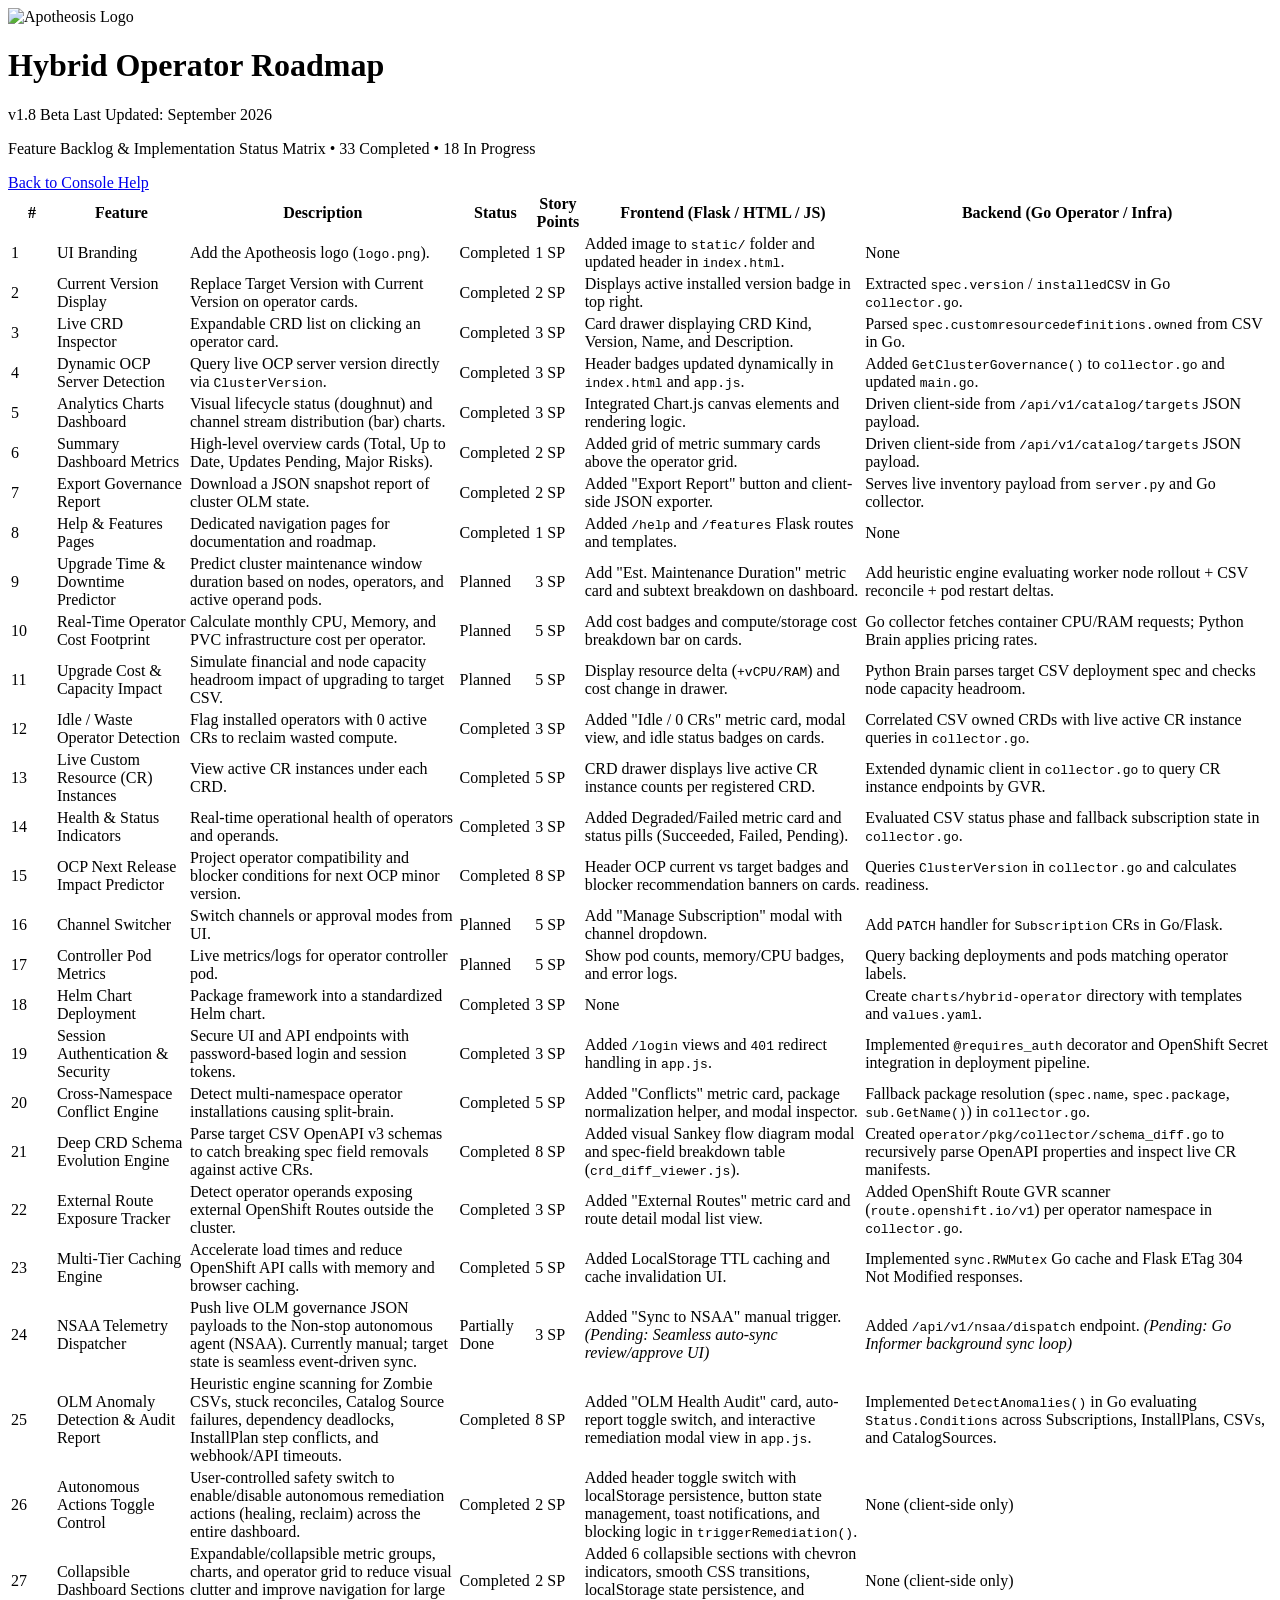
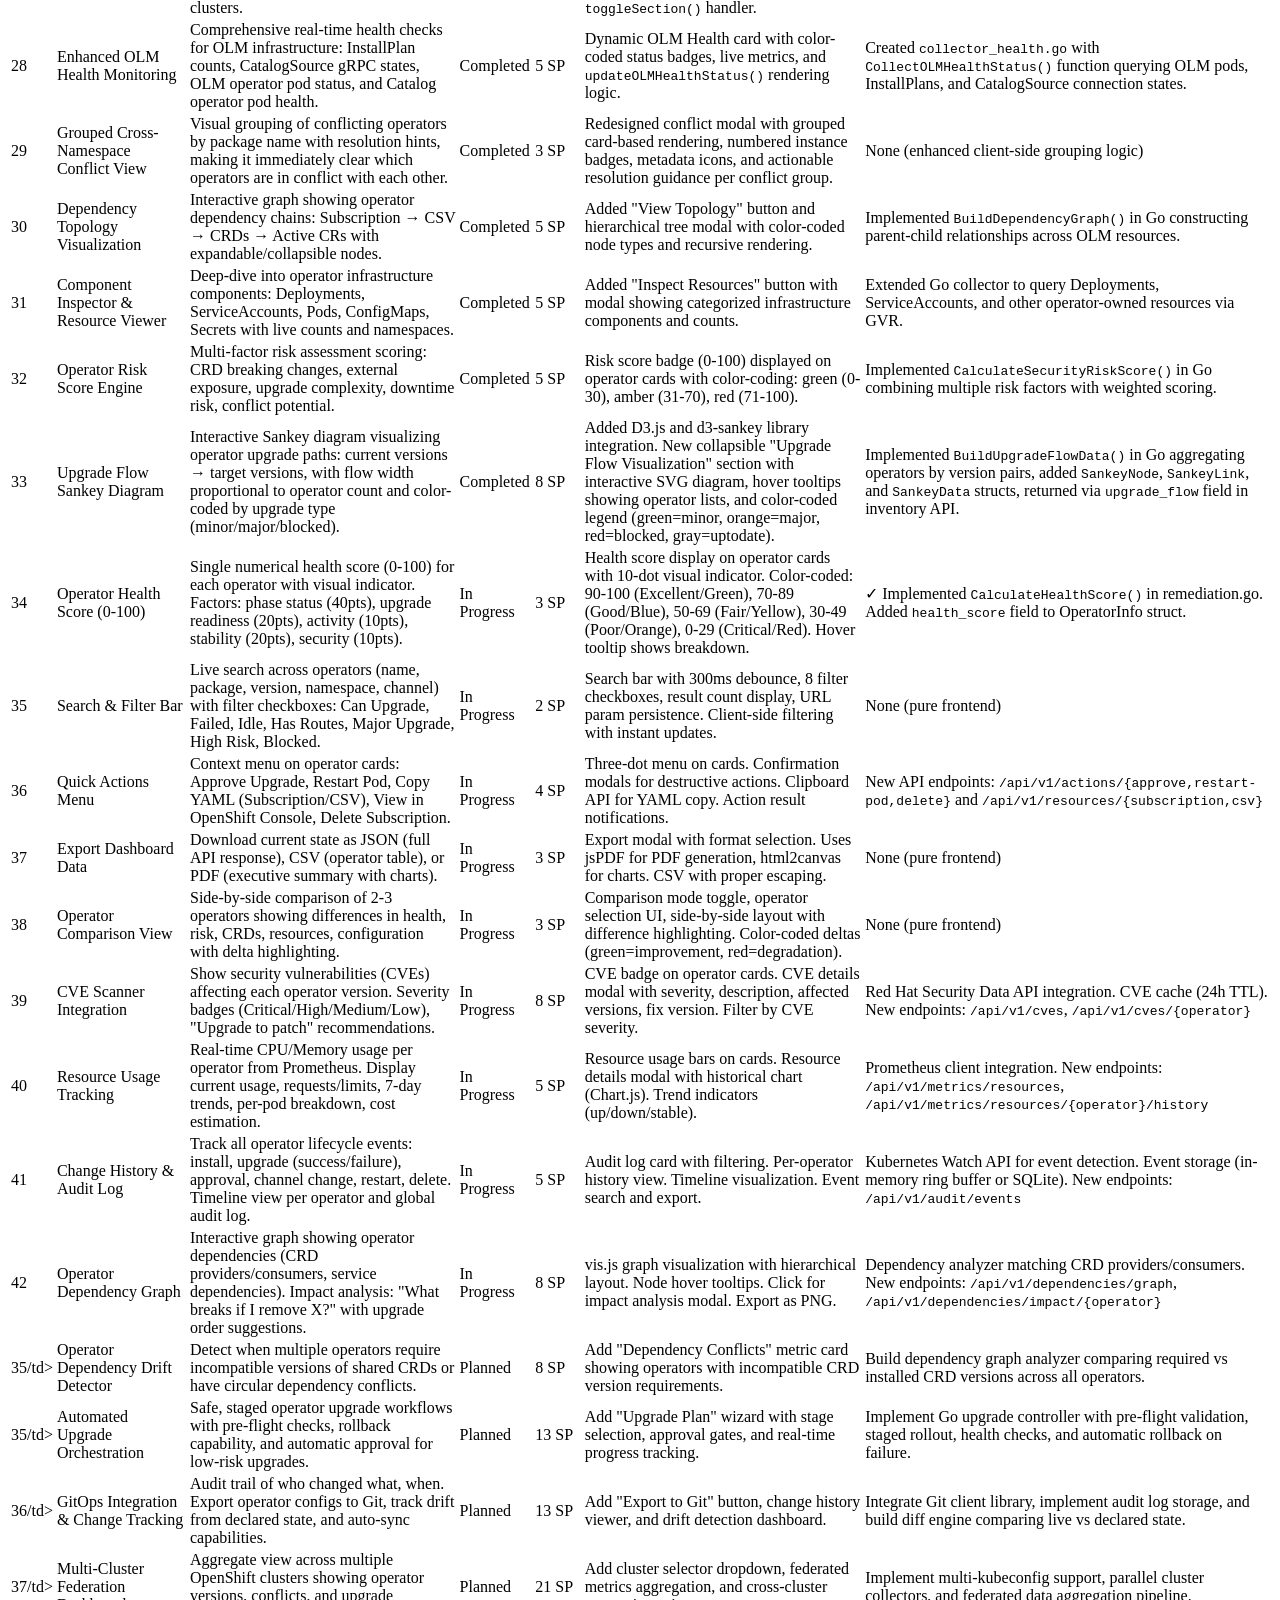
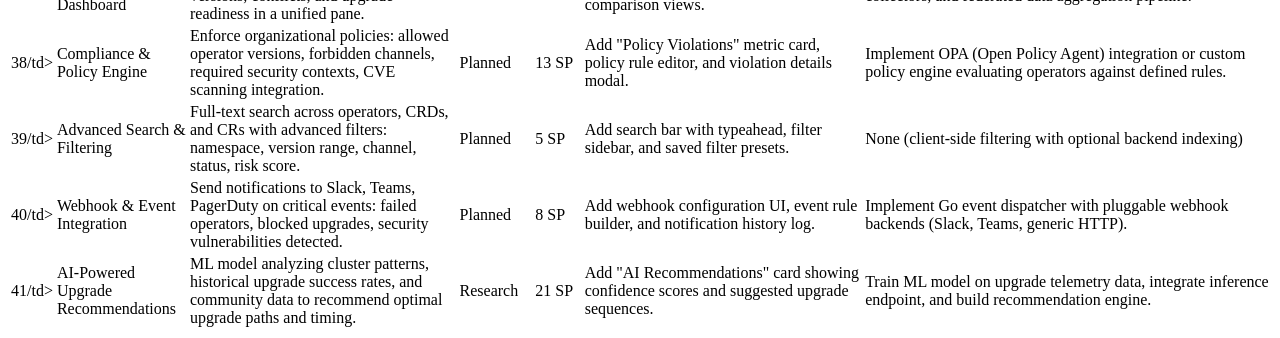
==== commit 3b397d0c: "Dependency and comparison mode" ====
--- a/dashboard/templates/features.html
+++ b/dashboard/templates/features.html
@@ -19,7 +19,7 @@
           <span class="bg-emerald-900/50 border border-emerald-700 text-emerald-300 text-[10px] px-2 py-0.5 rounded-full uppercase tracking-wider font-bold">v1.8 Beta</span>
           <span class="bg-blue-900/50 border border-blue-700 text-blue-300 text-[10px] px-2 py-0.5 rounded-full uppercase tracking-wider font-bold">Last Updated: September 2026</span>
         </div>
-        <p class="text-sm text-gray-400 mt-1">Feature Backlog & Implementation Status Matrix • 32 Completed • 9 Planned</p>
+        <p class="text-sm text-gray-400 mt-1">Feature Backlog & Implementation Status Matrix • 33 Completed • 18 In Progress</p>
       </div>
     </div>
     
@@ -479,7 +479,132 @@
             <td class="px-4 py-4 text-xs">Implemented <code class="bg-gray-950 px-1 py-0.5 rounded text-gray-300">BuildUpgradeFlowData()</code> in Go aggregating operators by version pairs, added <code class="bg-gray-950 px-1 py-0.5 rounded text-gray-300">SankeyNode</code>, <code class="bg-gray-950 px-1 py-0.5 rounded text-gray-300">SankeyLink</code>, and <code class="bg-gray-950 px-1 py-0.5 rounded text-gray-300">SankeyData</code> structs, returned via <code class="bg-gray-950 px-1 py-0.5 rounded text-gray-300">upgrade_flow</code> field in inventory API.</td>
           </tr>
 
-          <!-- Feature 41 - FUTURE -->
+          <!-- PHASE A: QUICK WINS -->
+
+          <!-- Feature 34 - IN PROGRESS -->
+          <tr class="hover:bg-gray-850/50 transition bg-blue-950/20">
+            <td class="px-4 py-4 text-center font-mono text-gray-500">34</td>
+            <td class="px-4 py-4 font-bold text-white">Operator Health Score (0-100)</td>
+            <td class="px-4 py-4 text-gray-400">Single numerical health score (0-100) for each operator with visual indicator. Factors: phase status (40pts), upgrade readiness (20pts), activity (10pts), stability (20pts), security (10pts).</td>
+            <td class="px-4 py-4">
+              <span class="bg-blue-900 border border-blue-700 text-blue-300 text-xs px-2.5 py-1 rounded-full font-medium inline-block">In Progress</span>
+            </td>
+            <td class="px-4 py-4 text-center font-mono font-bold text-gray-300">3 SP</td>
+            <td class="px-4 py-4 text-xs">Health score display on operator cards with 10-dot visual indicator. Color-coded: 90-100 (Excellent/Green), 70-89 (Good/Blue), 50-69 (Fair/Yellow), 30-49 (Poor/Orange), 0-29 (Critical/Red). Hover tooltip shows breakdown.</td>
+            <td class="px-4 py-4 text-xs">✓ Implemented <code class="bg-gray-950 px-1 py-0.5 rounded text-gray-300">CalculateHealthScore()</code> in remediation.go. Added <code class="bg-gray-950 px-1 py-0.5 rounded text-gray-300">health_score</code> field to OperatorInfo struct.</td>
+          </tr>
+
+          <!-- Feature 35 - IN PROGRESS -->
+          <tr class="hover:bg-gray-850/50 transition bg-blue-950/20">
+            <td class="px-4 py-4 text-center font-mono text-gray-500">35</td>
+            <td class="px-4 py-4 font-bold text-white">Search & Filter Bar</td>
+            <td class="px-4 py-4 text-gray-400">Live search across operators (name, package, version, namespace, channel) with filter checkboxes: Can Upgrade, Failed, Idle, Has Routes, Major Upgrade, High Risk, Blocked.</td>
+            <td class="px-4 py-4">
+              <span class="bg-blue-900 border border-blue-700 text-blue-300 text-xs px-2.5 py-1 rounded-full font-medium inline-block">In Progress</span>
+            </td>
+            <td class="px-4 py-4 text-center font-mono font-bold text-gray-300">2 SP</td>
+            <td class="px-4 py-4 text-xs">Search bar with 300ms debounce, 8 filter checkboxes, result count display, URL param persistence. Client-side filtering with instant updates.</td>
+            <td class="px-4 py-4 text-xs text-gray-500 italic">None (pure frontend)</td>
+          </tr>
+
+          <!-- Feature 36 - IN PROGRESS -->
+          <tr class="hover:bg-gray-850/50 transition bg-blue-950/20">
+            <td class="px-4 py-4 text-center font-mono text-gray-500">36</td>
+            <td class="px-4 py-4 font-bold text-white">Quick Actions Menu</td>
+            <td class="px-4 py-4 text-gray-400">Context menu on operator cards: Approve Upgrade, Restart Pod, Copy YAML (Subscription/CSV), View in OpenShift Console, Delete Subscription.</td>
+            <td class="px-4 py-4">
+              <span class="bg-blue-900 border border-blue-700 text-blue-300 text-xs px-2.5 py-1 rounded-full font-medium inline-block">In Progress</span>
+            </td>
+            <td class="px-4 py-4 text-center font-mono font-bold text-gray-300">4 SP</td>
+            <td class="px-4 py-4 text-xs">Three-dot menu on cards. Confirmation modals for destructive actions. Clipboard API for YAML copy. Action result notifications.</td>
+            <td class="px-4 py-4 text-xs">New API endpoints: <code class="bg-gray-950 px-1 py-0.5 rounded text-gray-300">/api/v1/actions/{approve,restart-pod,delete}</code> and <code class="bg-gray-950 px-1 py-0.5 rounded text-gray-300">/api/v1/resources/{subscription,csv}</code></td>
+          </tr>
+
+          <!-- Feature 37 - IN PROGRESS -->
+          <tr class="hover:bg-gray-850/50 transition bg-blue-950/20">
+            <td class="px-4 py-4 text-center font-mono text-gray-500">37</td>
+            <td class="px-4 py-4 font-bold text-white">Export Dashboard Data</td>
+            <td class="px-4 py-4 text-gray-400">Download current state as JSON (full API response), CSV (operator table), or PDF (executive summary with charts).</td>
+            <td class="px-4 py-4">
+              <span class="bg-blue-900 border border-blue-700 text-blue-300 text-xs px-2.5 py-1 rounded-full font-medium inline-block">In Progress</span>
+            </td>
+            <td class="px-4 py-4 text-center font-mono font-bold text-gray-300">3 SP</td>
+            <td class="px-4 py-4 text-xs">Export modal with format selection. Uses jsPDF for PDF generation, html2canvas for charts. CSV with proper escaping.</td>
+            <td class="px-4 py-4 text-xs text-gray-500 italic">None (pure frontend)</td>
+          </tr>
+
+          <!-- Feature 38 - IN PROGRESS -->
+          <tr class="hover:bg-gray-850/50 transition bg-blue-950/20">
+            <td class="px-4 py-4 text-center font-mono text-gray-500">38</td>
+            <td class="px-4 py-4 font-bold text-white">Operator Comparison View</td>
+            <td class="px-4 py-4 text-gray-400">Side-by-side comparison of 2-3 operators showing differences in health, risk, CRDs, resources, configuration with delta highlighting.</td>
+            <td class="px-4 py-4">
+              <span class="bg-blue-900 border border-blue-700 text-blue-300 text-xs px-2.5 py-1 rounded-full font-medium inline-block">In Progress</span>
+            </td>
+            <td class="px-4 py-4 text-center font-mono font-bold text-gray-300">3 SP</td>
+            <td class="px-4 py-4 text-xs">Comparison mode toggle, operator selection UI, side-by-side layout with difference highlighting. Color-coded deltas (green=improvement, red=degradation).</td>
+            <td class="px-4 py-4 text-xs text-gray-500 italic">None (pure frontend)</td>
+          </tr>
+
+          <!-- PHASE B: SECURITY -->
+
+          <!-- Feature 39 - IN PROGRESS -->
+          <tr class="hover:bg-gray-850/50 transition bg-blue-950/20">
+            <td class="px-4 py-4 text-center font-mono text-gray-500">39</td>
+            <td class="px-4 py-4 font-bold text-white">CVE Scanner Integration</td>
+            <td class="px-4 py-4 text-gray-400">Show security vulnerabilities (CVEs) affecting each operator version. Severity badges (Critical/High/Medium/Low), "Upgrade to patch" recommendations.</td>
+            <td class="px-4 py-4">
+              <span class="bg-blue-900 border border-blue-700 text-blue-300 text-xs px-2.5 py-1 rounded-full font-medium inline-block">In Progress</span>
+            </td>
+            <td class="px-4 py-4 text-center font-mono font-bold text-gray-300">8 SP</td>
+            <td class="px-4 py-4 text-xs">CVE badge on operator cards. CVE details modal with severity, description, affected versions, fix version. Filter by CVE severity.</td>
+            <td class="px-4 py-4 text-xs">Red Hat Security Data API integration. CVE cache (24h TTL). New endpoints: <code class="bg-gray-950 px-1 py-0.5 rounded text-gray-300">/api/v1/cves</code>, <code class="bg-gray-950 px-1 py-0.5 rounded text-gray-300">/api/v1/cves/{operator}</code></td>
+          </tr>
+
+          <!-- PHASE C: OPERATIONS -->
+
+          <!-- Feature 40 - IN PROGRESS -->
+          <tr class="hover:bg-gray-850/50 transition bg-blue-950/20">
+            <td class="px-4 py-4 text-center font-mono text-gray-500">40</td>
+            <td class="px-4 py-4 font-bold text-white">Resource Usage Tracking</td>
+            <td class="px-4 py-4 text-gray-400">Real-time CPU/Memory usage per operator from Prometheus. Display current usage, requests/limits, 7-day trends, per-pod breakdown, cost estimation.</td>
+            <td class="px-4 py-4">
+              <span class="bg-blue-900 border border-blue-700 text-blue-300 text-xs px-2.5 py-1 rounded-full font-medium inline-block">In Progress</span>
+            </td>
+            <td class="px-4 py-4 text-center font-mono font-bold text-gray-300">5 SP</td>
+            <td class="px-4 py-4 text-xs">Resource usage bars on cards. Resource details modal with historical chart (Chart.js). Trend indicators (up/down/stable).</td>
+            <td class="px-4 py-4 text-xs">Prometheus client integration. New endpoints: <code class="bg-gray-950 px-1 py-0.5 rounded text-gray-300">/api/v1/metrics/resources</code>, <code class="bg-gray-950 px-1 py-0.5 rounded text-gray-300">/api/v1/metrics/resources/{operator}/history</code></td>
+          </tr>
+
+          <!-- Feature 41 - IN PROGRESS -->
+          <tr class="hover:bg-gray-850/50 transition bg-blue-950/20">
+            <td class="px-4 py-4 text-center font-mono text-gray-500">41</td>
+            <td class="px-4 py-4 font-bold text-white">Change History & Audit Log</td>
+            <td class="px-4 py-4 text-gray-400">Track all operator lifecycle events: install, upgrade (success/failure), approval, channel change, restart, delete. Timeline view per operator and global audit log.</td>
+            <td class="px-4 py-4">
+              <span class="bg-blue-900 border border-blue-700 text-blue-300 text-xs px-2.5 py-1 rounded-full font-medium inline-block">In Progress</span>
+            </td>
+            <td class="px-4 py-4 text-center font-mono font-bold text-gray-300">5 SP</td>
+            <td class="px-4 py-4 text-xs">Audit log card with filtering. Per-operator history view. Timeline visualization. Event search and export.</td>
+            <td class="px-4 py-4 text-xs">Kubernetes Watch API for event detection. Event storage (in-memory ring buffer or SQLite). New endpoints: <code class="bg-gray-950 px-1 py-0.5 rounded text-gray-300">/api/v1/audit/events</code></td>
+          </tr>
+
+          <!-- PHASE D: VISUALIZATION -->
+
+          <!-- Feature 42 - IN PROGRESS -->
+          <tr class="hover:bg-gray-850/50 transition bg-blue-950/20">
+            <td class="px-4 py-4 text-center font-mono text-gray-500">42</td>
+            <td class="px-4 py-4 font-bold text-white">Operator Dependency Graph</td>
+            <td class="px-4 py-4 text-gray-400">Interactive graph showing operator dependencies (CRD providers/consumers, service dependencies). Impact analysis: "What breaks if I remove X?" with upgrade order suggestions.</td>
+            <td class="px-4 py-4">
+              <span class="bg-blue-900 border border-blue-700 text-blue-300 text-xs px-2.5 py-1 rounded-full font-medium inline-block">In Progress</span>
+            </td>
+            <td class="px-4 py-4 text-center font-mono font-bold text-gray-300">8 SP</td>
+            <td class="px-4 py-4 text-xs">vis.js graph visualization with hierarchical layout. Node hover tooltips. Click for impact analysis modal. Export as PNG.</td>
+            <td class="px-4 py-4 text-xs">Dependency analyzer matching CRD providers/consumers. New endpoints: <code class="bg-gray-950 px-1 py-0.5 rounded text-gray-300">/api/v1/dependencies/graph</code>, <code class="bg-gray-950 px-1 py-0.5 rounded text-gray-300">/api/v1/dependencies/impact/{operator}</code></td>
+          </tr>
+
+          <!-- EXISTING PLANNED FEATURES -->
           <tr class="hover:bg-gray-850/50 transition">
             <td class="px-4 py-4 text-center font-mono text-gray-500">35/td>
             <td class="px-4 py-4 font-bold text-white">Operator Dependency Drift Detector</td>
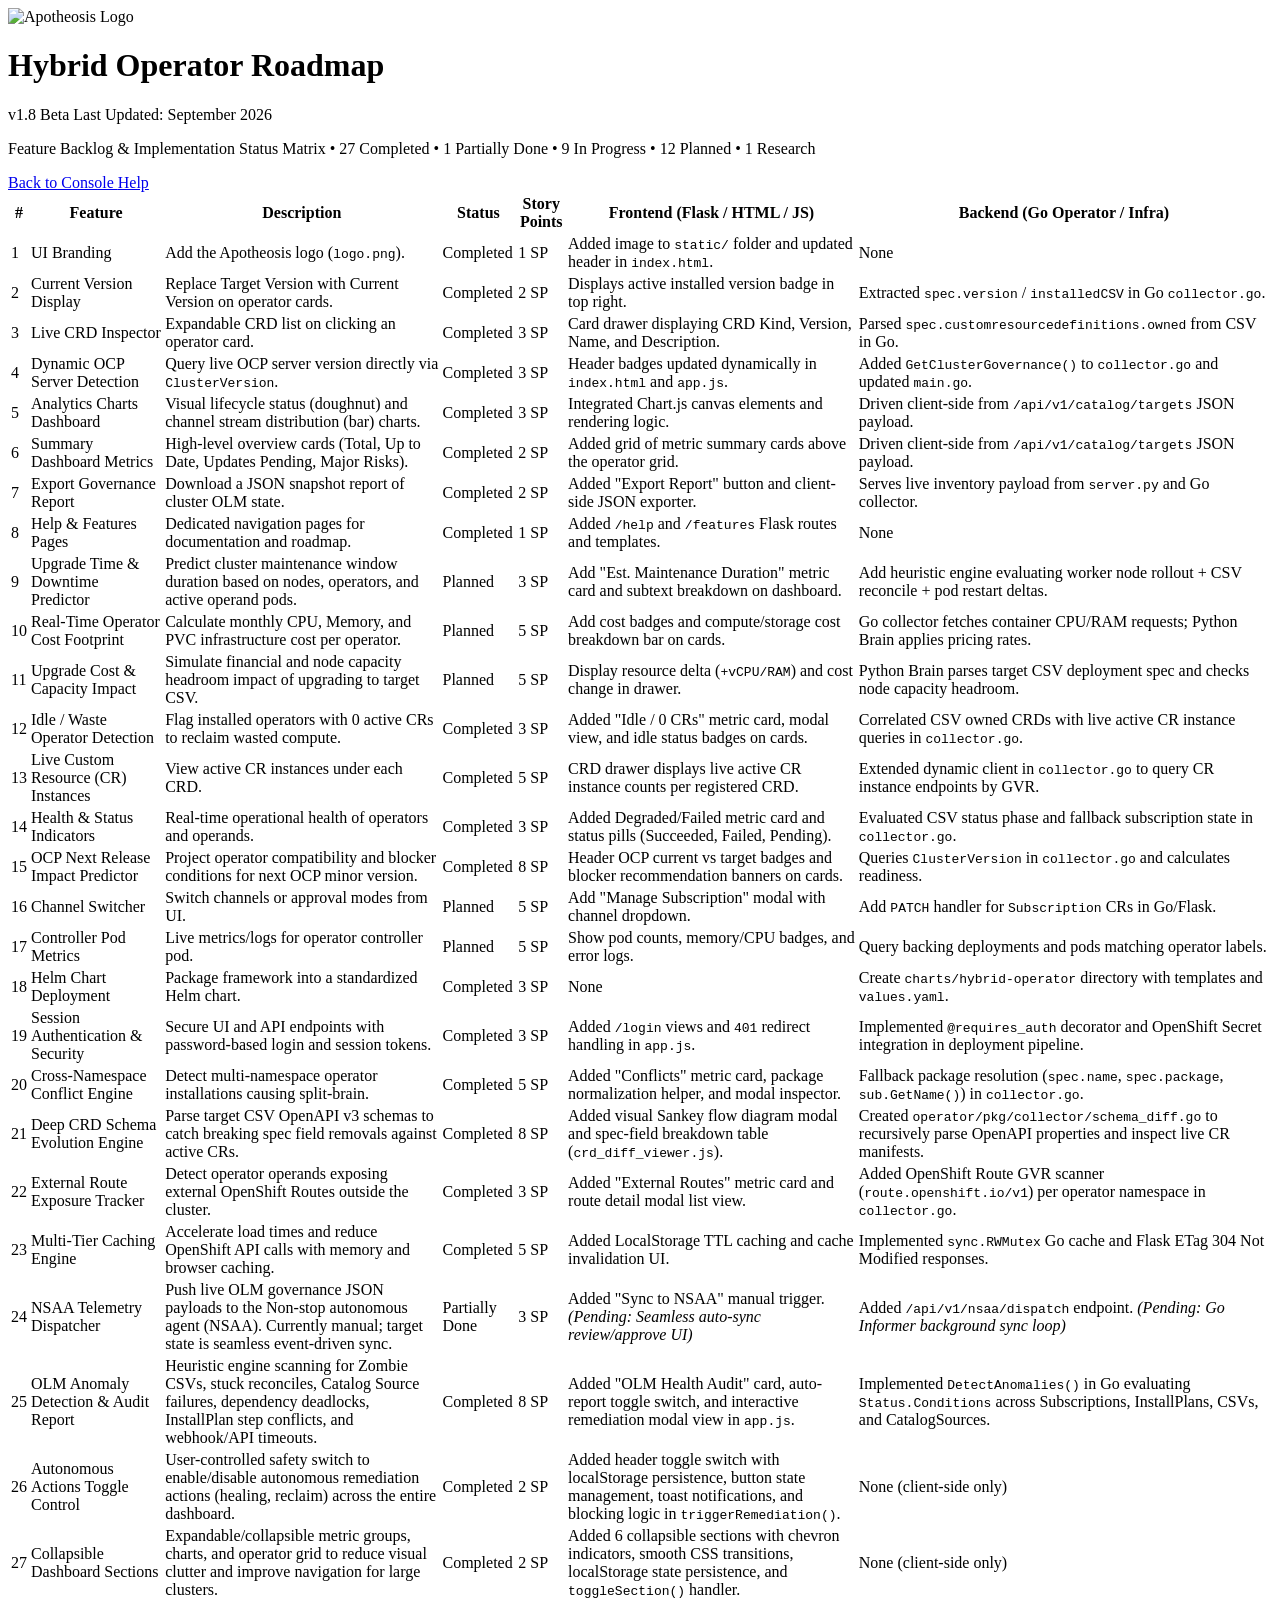
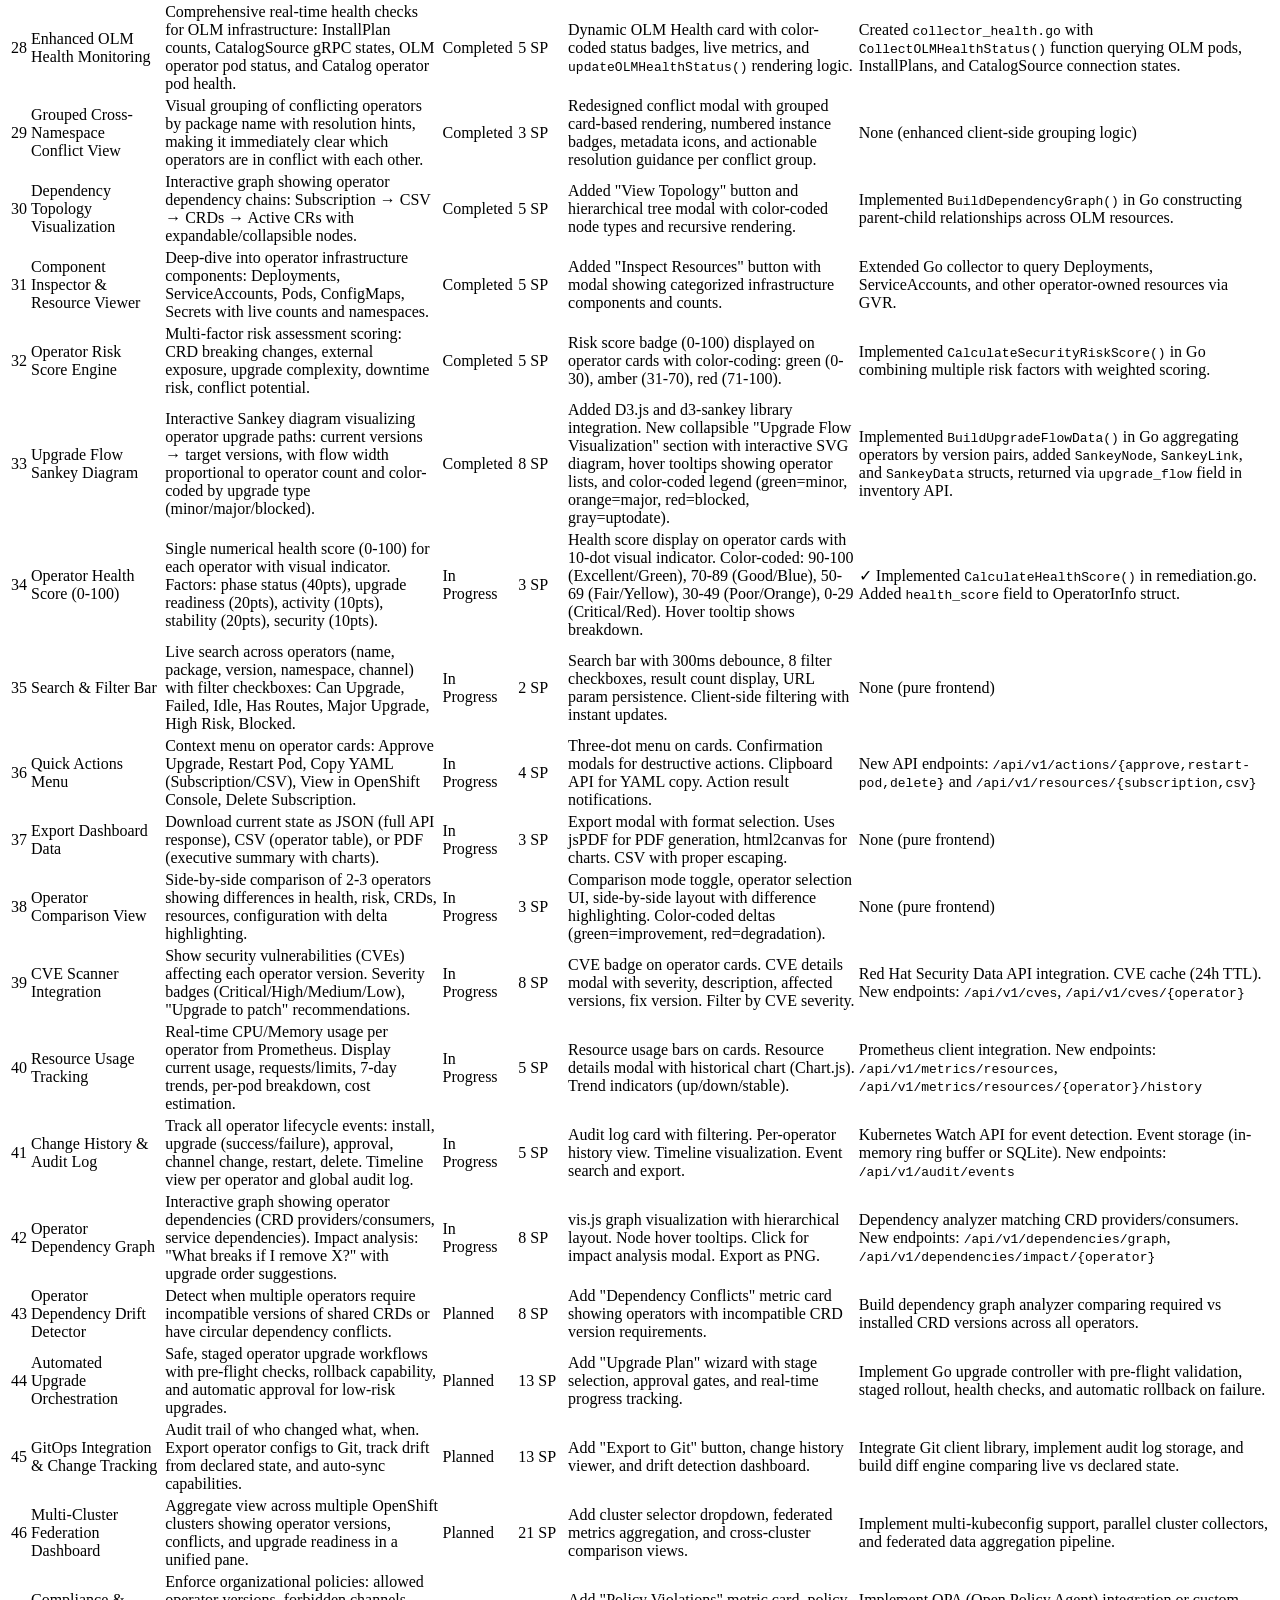
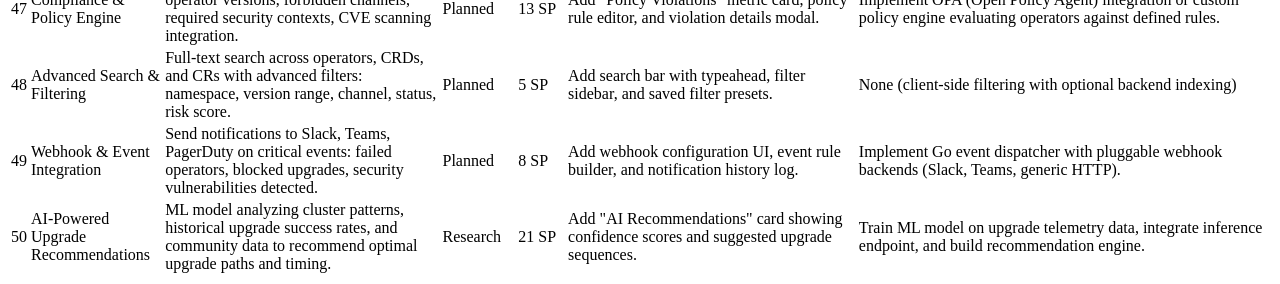
==== commit 7d616170: "Fixes for Setp 30th and Oct 1st" ====
--- a/dashboard/templates/features.html
+++ b/dashboard/templates/features.html
@@ -19,7 +19,7 @@
           <span class="bg-emerald-900/50 border border-emerald-700 text-emerald-300 text-[10px] px-2 py-0.5 rounded-full uppercase tracking-wider font-bold">v1.8 Beta</span>
           <span class="bg-blue-900/50 border border-blue-700 text-blue-300 text-[10px] px-2 py-0.5 rounded-full uppercase tracking-wider font-bold">Last Updated: September 2026</span>
         </div>
-        <p class="text-sm text-gray-400 mt-1">Feature Backlog & Implementation Status Matrix • 33 Completed • 18 In Progress</p>
+        <p class="text-sm text-gray-400 mt-1">Feature Backlog & Implementation Status Matrix • 27 Completed • 1 Partially Done • 9 In Progress • 12 Planned • 1 Research</p>
       </div>
     </div>
     
@@ -453,7 +453,7 @@
             <td class="px-4 py-4 text-xs">Extended Go collector to query Deployments, ServiceAccounts, and other operator-owned resources via GVR.</td>
           </tr>
 
-          <!-- Feature 32 - FUTURE -->
+          <!-- Feature 32 - COMPLETED -->
           <tr class="hover:bg-gray-850/50 transition">
             <td class="px-4 py-4 text-center font-mono text-gray-500">32</td>
             <td class="px-4 py-4 font-bold text-white">Operator Risk Score Engine</td>
@@ -604,9 +604,9 @@
             <td class="px-4 py-4 text-xs">Dependency analyzer matching CRD providers/consumers. New endpoints: <code class="bg-gray-950 px-1 py-0.5 rounded text-gray-300">/api/v1/dependencies/graph</code>, <code class="bg-gray-950 px-1 py-0.5 rounded text-gray-300">/api/v1/dependencies/impact/{operator}</code></td>
           </tr>
 
-          <!-- EXISTING PLANNED FEATURES -->
-          <tr class="hover:bg-gray-850/50 transition">
-            <td class="px-4 py-4 text-center font-mono text-gray-500">35/td>
+          <!-- Feature 43 - PLANNED -->
+          <tr class="hover:bg-gray-850/50 transition">
+            <td class="px-4 py-4 text-center font-mono text-gray-500">43</td>
             <td class="px-4 py-4 font-bold text-white">Operator Dependency Drift Detector</td>
             <td class="px-4 py-4 text-gray-400">Detect when multiple operators require incompatible versions of shared CRDs or have circular dependency conflicts.</td>
             <td class="px-4 py-4">
@@ -617,9 +617,9 @@
             <td class="px-4 py-4 text-xs">Build dependency graph analyzer comparing required vs installed CRD versions across all operators.</td>
           </tr>
 
-          <!-- Feature 41 - FUTURE -->
-          <tr class="hover:bg-gray-850/50 transition">
-            <td class="px-4 py-4 text-center font-mono text-gray-500">35/td>
+          <!-- Feature 44 - PLANNED -->
+          <tr class="hover:bg-gray-850/50 transition">
+            <td class="px-4 py-4 text-center font-mono text-gray-500">44</td>
             <td class="px-4 py-4 font-bold text-white">Automated Upgrade Orchestration</td>
             <td class="px-4 py-4 text-gray-400">Safe, staged operator upgrade workflows with pre-flight checks, rollback capability, and automatic approval for low-risk upgrades.</td>
             <td class="px-4 py-4">
@@ -630,9 +630,9 @@
             <td class="px-4 py-4 text-xs">Implement Go upgrade controller with pre-flight validation, staged rollout, health checks, and automatic rollback on failure.</td>
           </tr>
 
-          <!-- Feature 41 - FUTURE -->
-          <tr class="hover:bg-gray-850/50 transition">
-            <td class="px-4 py-4 text-center font-mono text-gray-500">36/td>
+          <!-- Feature 45 - PLANNED -->
+          <tr class="hover:bg-gray-850/50 transition">
+            <td class="px-4 py-4 text-center font-mono text-gray-500">45</td>
             <td class="px-4 py-4 font-bold text-white">GitOps Integration & Change Tracking</td>
             <td class="px-4 py-4 text-gray-400">Audit trail of who changed what, when. Export operator configs to Git, track drift from declared state, and auto-sync capabilities.</td>
             <td class="px-4 py-4">
@@ -643,9 +643,9 @@
             <td class="px-4 py-4 text-xs">Integrate Git client library, implement audit log storage, and build diff engine comparing live vs declared state.</td>
           </tr>
 
-          <!-- Feature 41 - FUTURE -->
-          <tr class="hover:bg-gray-850/50 transition">
-            <td class="px-4 py-4 text-center font-mono text-gray-500">37/td>
+          <!-- Feature 46 - PLANNED -->
+          <tr class="hover:bg-gray-850/50 transition">
+            <td class="px-4 py-4 text-center font-mono text-gray-500">46</td>
             <td class="px-4 py-4 font-bold text-white">Multi-Cluster Federation Dashboard</td>
             <td class="px-4 py-4 text-gray-400">Aggregate view across multiple OpenShift clusters showing operator versions, conflicts, and upgrade readiness in a unified pane.</td>
             <td class="px-4 py-4">
@@ -656,9 +656,9 @@
             <td class="px-4 py-4 text-xs">Implement multi-kubeconfig support, parallel cluster collectors, and federated data aggregation pipeline.</td>
           </tr>
 
-          <!-- Feature 41 - FUTURE -->
-          <tr class="hover:bg-gray-850/50 transition">
-            <td class="px-4 py-4 text-center font-mono text-gray-500">38/td>
+          <!-- Feature 47 - PLANNED -->
+          <tr class="hover:bg-gray-850/50 transition">
+            <td class="px-4 py-4 text-center font-mono text-gray-500">47</td>
             <td class="px-4 py-4 font-bold text-white">Compliance & Policy Engine</td>
             <td class="px-4 py-4 text-gray-400">Enforce organizational policies: allowed operator versions, forbidden channels, required security contexts, CVE scanning integration.</td>
             <td class="px-4 py-4">
@@ -669,9 +669,9 @@
             <td class="px-4 py-4 text-xs">Implement OPA (Open Policy Agent) integration or custom policy engine evaluating operators against defined rules.</td>
           </tr>
 
-          <!-- Feature 41 - FUTURE -->
-          <tr class="hover:bg-gray-850/50 transition">
-            <td class="px-4 py-4 text-center font-mono text-gray-500">39/td>
+          <!-- Feature 48 - PLANNED -->
+          <tr class="hover:bg-gray-850/50 transition">
+            <td class="px-4 py-4 text-center font-mono text-gray-500">48</td>
             <td class="px-4 py-4 font-bold text-white">Advanced Search & Filtering</td>
             <td class="px-4 py-4 text-gray-400">Full-text search across operators, CRDs, and CRs with advanced filters: namespace, version range, channel, status, risk score.</td>
             <td class="px-4 py-4">
@@ -682,9 +682,9 @@
             <td class="px-4 py-4 text-xs text-gray-500 italic">None (client-side filtering with optional backend indexing)</td>
           </tr>
 
-          <!-- Feature 41 - FUTURE -->
-          <tr class="hover:bg-gray-850/50 transition">
-            <td class="px-4 py-4 text-center font-mono text-gray-500">40/td>
+          <!-- Feature 49 - PLANNED -->
+          <tr class="hover:bg-gray-850/50 transition">
+            <td class="px-4 py-4 text-center font-mono text-gray-500">49</td>
             <td class="px-4 py-4 font-bold text-white">Webhook & Event Integration</td>
             <td class="px-4 py-4 text-gray-400">Send notifications to Slack, Teams, PagerDuty on critical events: failed operators, blocked upgrades, security vulnerabilities detected.</td>
             <td class="px-4 py-4">
@@ -695,9 +695,9 @@
             <td class="px-4 py-4 text-xs">Implement Go event dispatcher with pluggable webhook backends (Slack, Teams, generic HTTP).</td>
           </tr>
 
-          <!-- Feature 41 - FUTURE -->
-          <tr class="hover:bg-gray-850/50 transition">
-            <td class="px-4 py-4 text-center font-mono text-gray-500">41/td>
+          <!-- Feature 50 - RESEARCH -->
+          <tr class="hover:bg-gray-850/50 transition">
+            <td class="px-4 py-4 text-center font-mono text-gray-500">50</td>
             <td class="px-4 py-4 font-bold text-white">AI-Powered Upgrade Recommendations</td>
             <td class="px-4 py-4 text-gray-400">ML model analyzing cluster patterns, historical upgrade success rates, and community data to recommend optimal upgrade paths and timing.</td>
             <td class="px-4 py-4">
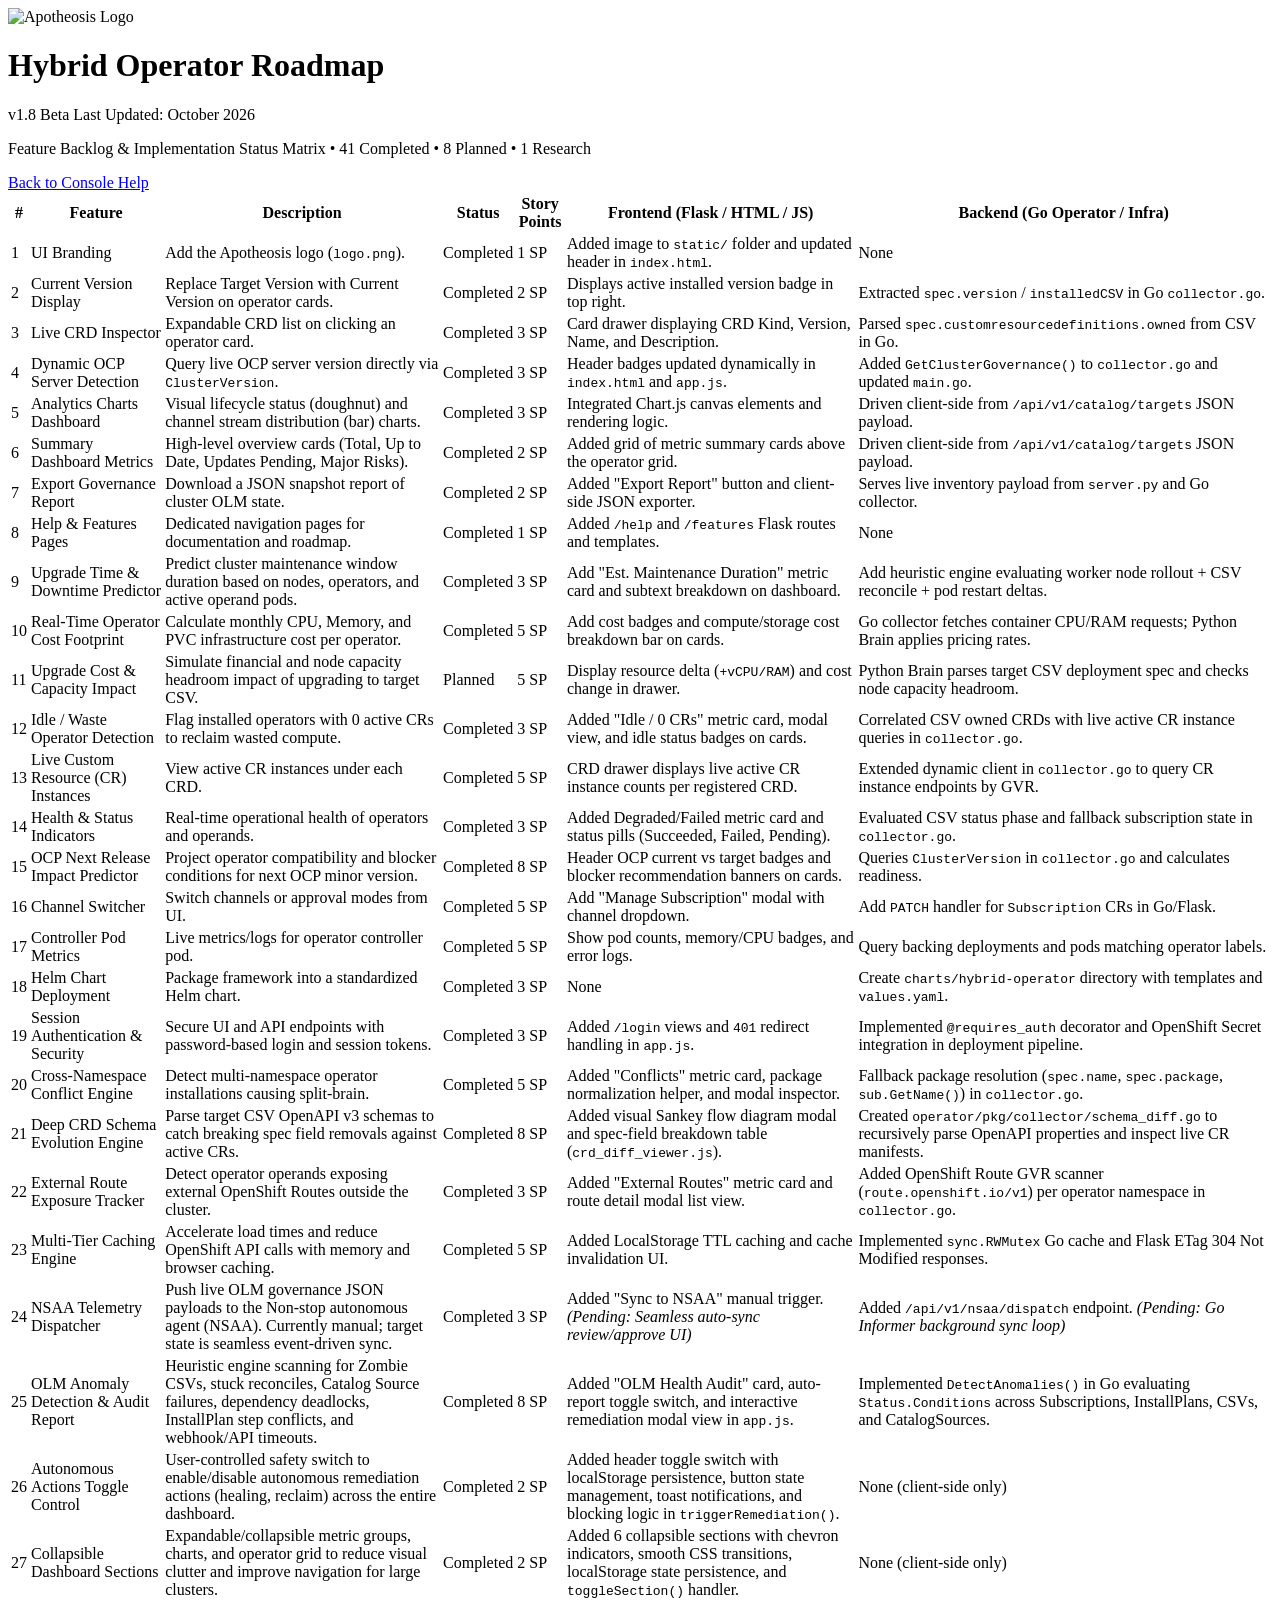
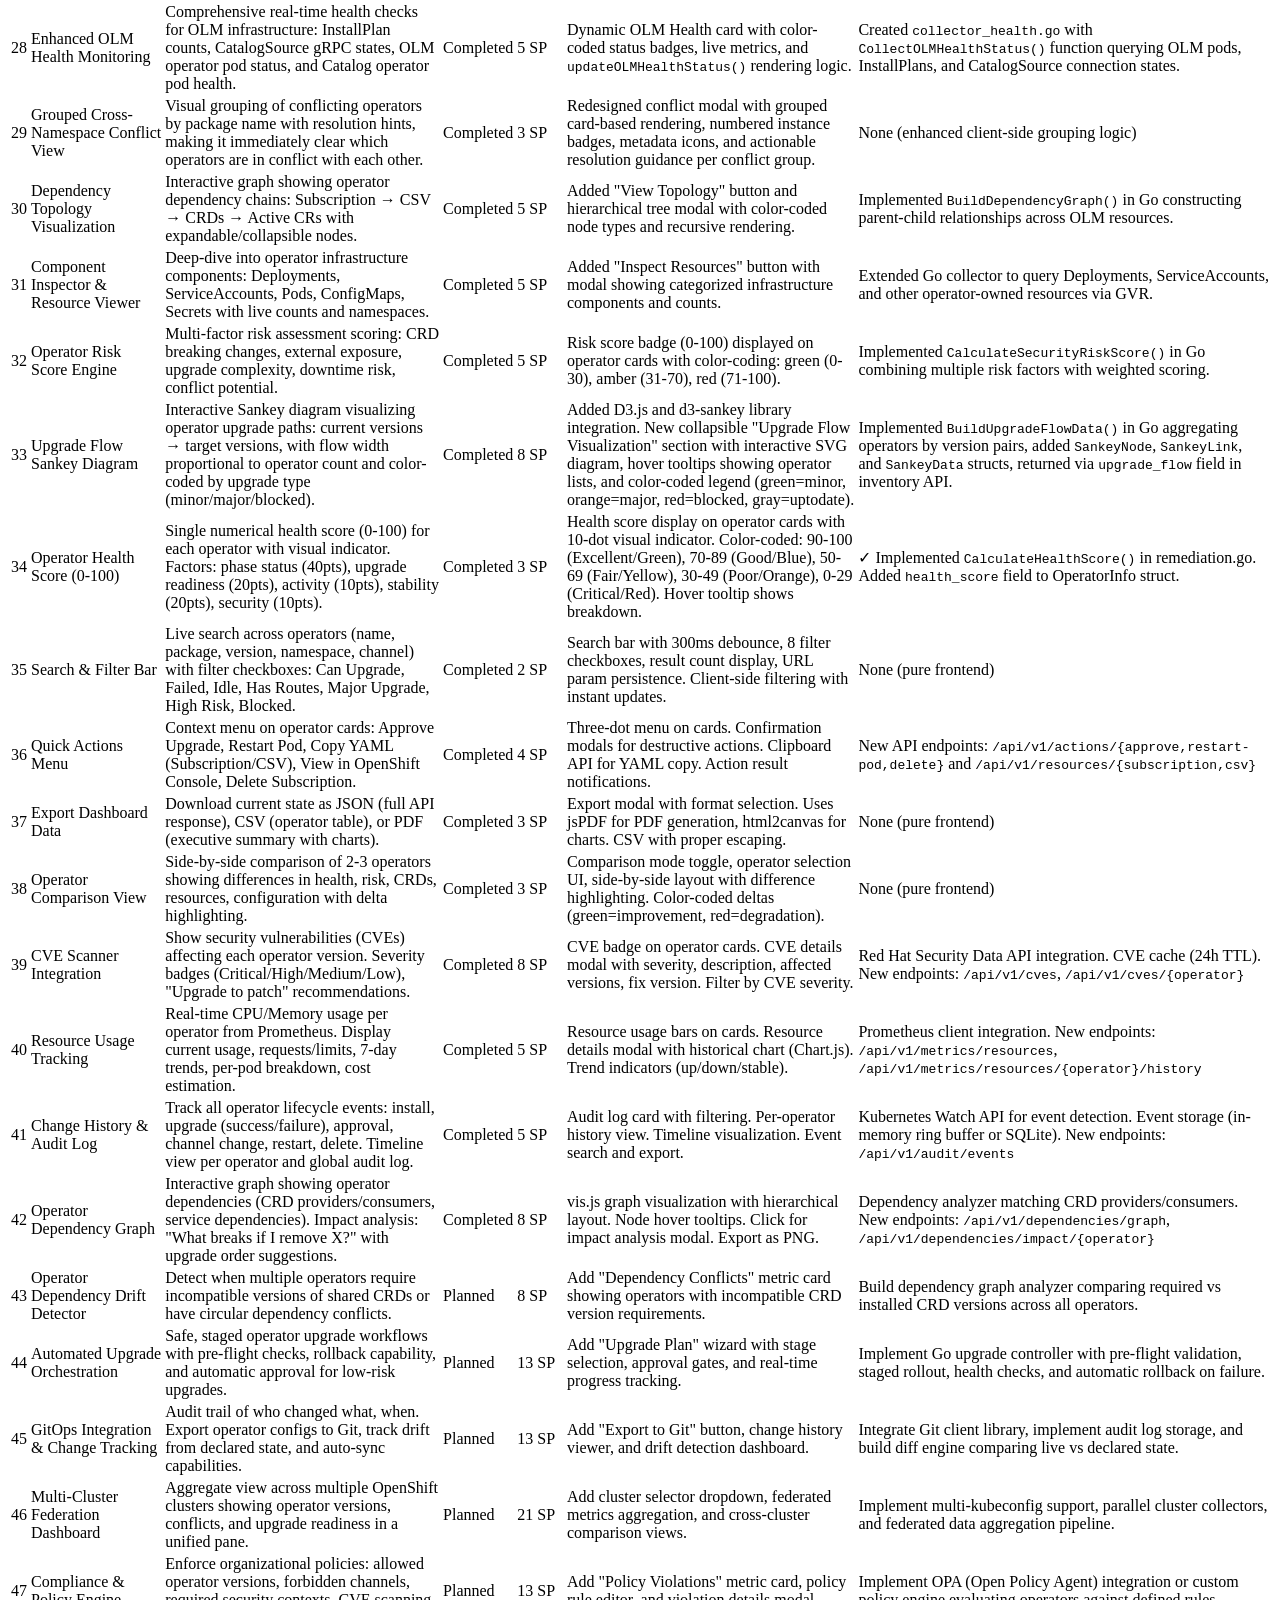
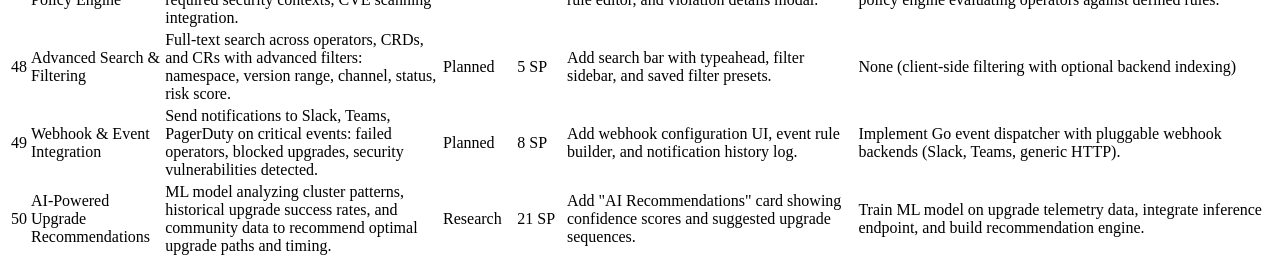
==== commit 76b15db3: "docs(roadmap): reconcile feature statuses with implemented state Mark F9, F16, F17, F24, F34-F42 as " ====
--- a/dashboard/templates/features.html
+++ b/dashboard/templates/features.html
@@ -17,9 +17,9 @@
         <div class="flex items-center gap-3">
           <h1 class="text-2xl font-bold text-white">Hybrid Operator Roadmap</h1>
           <span class="bg-emerald-900/50 border border-emerald-700 text-emerald-300 text-[10px] px-2 py-0.5 rounded-full uppercase tracking-wider font-bold">v1.8 Beta</span>
-          <span class="bg-blue-900/50 border border-blue-700 text-blue-300 text-[10px] px-2 py-0.5 rounded-full uppercase tracking-wider font-bold">Last Updated: September 2026</span>
+          <span class="bg-blue-900/50 border border-blue-700 text-blue-300 text-[10px] px-2 py-0.5 rounded-full uppercase tracking-wider font-bold">Last Updated: October 2026</span>
         </div>
-        <p class="text-sm text-gray-400 mt-1">Feature Backlog & Implementation Status Matrix • 27 Completed • 1 Partially Done • 9 In Progress • 12 Planned • 1 Research</p>
+        <p class="text-sm text-gray-400 mt-1">Feature Backlog & Implementation Status Matrix • 41 Completed • 8 Planned • 1 Research</p>
       </div>
     </div>
     
@@ -160,7 +160,7 @@
             <td class="px-4 py-4 font-bold text-white">Upgrade Time & Downtime Predictor</td>
             <td class="px-4 py-4 text-gray-400">Predict cluster maintenance window duration based on nodes, operators, and active operand pods.</td>
             <td class="px-4 py-4">
-              <span class="bg-gray-800 border border-gray-700 text-gray-400 text-xs px-2.5 py-1 rounded-full font-medium inline-block">Planned</span>
+              <span class="bg-emerald-950 border border-emerald-800 text-emerald-300 text-xs px-2.5 py-1 rounded-full font-medium inline-block">Completed</span>
             </td>
             <td class="px-4 py-4 text-center font-mono font-bold text-gray-300">3 SP</td>
             <td class="px-4 py-4 text-xs">Add "Est. Maintenance Duration" metric card and subtext breakdown on dashboard.</td>
@@ -173,7 +173,7 @@
             <td class="px-4 py-4 font-bold text-white">Real-Time Operator Cost Footprint</td>
             <td class="px-4 py-4 text-gray-400">Calculate monthly CPU, Memory, and PVC infrastructure cost per operator.</td>
             <td class="px-4 py-4">
-              <span class="bg-gray-800 border border-gray-700 text-gray-400 text-xs px-2.5 py-1 rounded-full font-medium inline-block">Planned</span>
+              <span class="bg-emerald-950 border border-emerald-800 text-emerald-300 text-xs px-2.5 py-1 rounded-full font-medium inline-block">Completed</span>
             </td>
             <td class="px-4 py-4 text-center font-mono font-bold text-gray-300">5 SP</td>
             <td class="px-4 py-4 text-xs">Add cost badges and compute/storage cost breakdown bar on cards.</td>
@@ -251,7 +251,7 @@
             <td class="px-4 py-4 font-bold text-white">Channel Switcher</td>
             <td class="px-4 py-4 text-gray-400">Switch channels or approval modes from UI.</td>
             <td class="px-4 py-4">
-              <span class="bg-gray-800 border border-gray-700 text-gray-400 text-xs px-2.5 py-1 rounded-full font-medium inline-block">Planned</span>
+              <span class="bg-emerald-950 border border-emerald-800 text-emerald-300 text-xs px-2.5 py-1 rounded-full font-medium inline-block">Completed</span>
             </td>
             <td class="px-4 py-4 text-center font-mono font-bold text-gray-300">5 SP</td>
             <td class="px-4 py-4 text-xs">Add "Manage Subscription" modal with channel dropdown.</td>
@@ -264,7 +264,7 @@
             <td class="px-4 py-4 font-bold text-white">Controller Pod Metrics</td>
             <td class="px-4 py-4 text-gray-400">Live metrics/logs for operator controller pod.</td>
             <td class="px-4 py-4">
-              <span class="bg-gray-800 border border-gray-700 text-gray-400 text-xs px-2.5 py-1 rounded-full font-medium inline-block">Planned</span>
+              <span class="bg-emerald-950 border border-emerald-800 text-emerald-300 text-xs px-2.5 py-1 rounded-full font-medium inline-block">Completed</span>
             </td>
             <td class="px-4 py-4 text-center font-mono font-bold text-gray-300">5 SP</td>
             <td class="px-4 py-4 text-xs">Show pod counts, memory/CPU badges, and error logs.</td>
@@ -355,7 +355,7 @@
             <td class="px-4 py-4 font-bold text-white">NSAA Telemetry Dispatcher</td>
             <td class="px-4 py-4 text-gray-400">Push live OLM governance JSON payloads to the Non-stop autonomous agent (NSAA). Currently manual; target state is seamless event-driven sync.</td>
             <td class="px-4 py-4">
-              <span class="bg-amber-950 border border-amber-800 text-amber-300 text-xs px-2.5 py-1 rounded-full font-medium inline-block">Partially Done</span>
+              <span class="bg-emerald-950 border border-emerald-800 text-emerald-300 text-xs px-2.5 py-1 rounded-full font-medium inline-block">Completed</span>
             </td>
             <td class="px-4 py-4 text-center font-mono font-bold text-gray-300">3 SP</td>
             <td class="px-4 py-4 text-xs">Added "Sync to NSAA" manual trigger. <em class="text-gray-500 mt-1 block">(Pending: Seamless auto-sync review/approve UI)</em></td>
@@ -481,65 +481,65 @@
 
           <!-- PHASE A: QUICK WINS -->
 
-          <!-- Feature 34 - IN PROGRESS -->
+          <!-- Feature 34 - COMPLETED -->
           <tr class="hover:bg-gray-850/50 transition bg-blue-950/20">
             <td class="px-4 py-4 text-center font-mono text-gray-500">34</td>
             <td class="px-4 py-4 font-bold text-white">Operator Health Score (0-100)</td>
             <td class="px-4 py-4 text-gray-400">Single numerical health score (0-100) for each operator with visual indicator. Factors: phase status (40pts), upgrade readiness (20pts), activity (10pts), stability (20pts), security (10pts).</td>
             <td class="px-4 py-4">
-              <span class="bg-blue-900 border border-blue-700 text-blue-300 text-xs px-2.5 py-1 rounded-full font-medium inline-block">In Progress</span>
+              <span class="bg-emerald-950 border border-emerald-800 text-emerald-300 text-xs px-2.5 py-1 rounded-full font-medium inline-block">Completed</span>
             </td>
             <td class="px-4 py-4 text-center font-mono font-bold text-gray-300">3 SP</td>
             <td class="px-4 py-4 text-xs">Health score display on operator cards with 10-dot visual indicator. Color-coded: 90-100 (Excellent/Green), 70-89 (Good/Blue), 50-69 (Fair/Yellow), 30-49 (Poor/Orange), 0-29 (Critical/Red). Hover tooltip shows breakdown.</td>
             <td class="px-4 py-4 text-xs">✓ Implemented <code class="bg-gray-950 px-1 py-0.5 rounded text-gray-300">CalculateHealthScore()</code> in remediation.go. Added <code class="bg-gray-950 px-1 py-0.5 rounded text-gray-300">health_score</code> field to OperatorInfo struct.</td>
           </tr>
 
-          <!-- Feature 35 - IN PROGRESS -->
+          <!-- Feature 35 - COMPLETED -->
           <tr class="hover:bg-gray-850/50 transition bg-blue-950/20">
             <td class="px-4 py-4 text-center font-mono text-gray-500">35</td>
             <td class="px-4 py-4 font-bold text-white">Search & Filter Bar</td>
             <td class="px-4 py-4 text-gray-400">Live search across operators (name, package, version, namespace, channel) with filter checkboxes: Can Upgrade, Failed, Idle, Has Routes, Major Upgrade, High Risk, Blocked.</td>
             <td class="px-4 py-4">
-              <span class="bg-blue-900 border border-blue-700 text-blue-300 text-xs px-2.5 py-1 rounded-full font-medium inline-block">In Progress</span>
+              <span class="bg-emerald-950 border border-emerald-800 text-emerald-300 text-xs px-2.5 py-1 rounded-full font-medium inline-block">Completed</span>
             </td>
             <td class="px-4 py-4 text-center font-mono font-bold text-gray-300">2 SP</td>
             <td class="px-4 py-4 text-xs">Search bar with 300ms debounce, 8 filter checkboxes, result count display, URL param persistence. Client-side filtering with instant updates.</td>
             <td class="px-4 py-4 text-xs text-gray-500 italic">None (pure frontend)</td>
           </tr>
 
-          <!-- Feature 36 - IN PROGRESS -->
+          <!-- Feature 36 - COMPLETED -->
           <tr class="hover:bg-gray-850/50 transition bg-blue-950/20">
             <td class="px-4 py-4 text-center font-mono text-gray-500">36</td>
             <td class="px-4 py-4 font-bold text-white">Quick Actions Menu</td>
             <td class="px-4 py-4 text-gray-400">Context menu on operator cards: Approve Upgrade, Restart Pod, Copy YAML (Subscription/CSV), View in OpenShift Console, Delete Subscription.</td>
             <td class="px-4 py-4">
-              <span class="bg-blue-900 border border-blue-700 text-blue-300 text-xs px-2.5 py-1 rounded-full font-medium inline-block">In Progress</span>
+              <span class="bg-emerald-950 border border-emerald-800 text-emerald-300 text-xs px-2.5 py-1 rounded-full font-medium inline-block">Completed</span>
             </td>
             <td class="px-4 py-4 text-center font-mono font-bold text-gray-300">4 SP</td>
             <td class="px-4 py-4 text-xs">Three-dot menu on cards. Confirmation modals for destructive actions. Clipboard API for YAML copy. Action result notifications.</td>
             <td class="px-4 py-4 text-xs">New API endpoints: <code class="bg-gray-950 px-1 py-0.5 rounded text-gray-300">/api/v1/actions/{approve,restart-pod,delete}</code> and <code class="bg-gray-950 px-1 py-0.5 rounded text-gray-300">/api/v1/resources/{subscription,csv}</code></td>
           </tr>
 
-          <!-- Feature 37 - IN PROGRESS -->
+          <!-- Feature 37 - COMPLETED -->
           <tr class="hover:bg-gray-850/50 transition bg-blue-950/20">
             <td class="px-4 py-4 text-center font-mono text-gray-500">37</td>
             <td class="px-4 py-4 font-bold text-white">Export Dashboard Data</td>
             <td class="px-4 py-4 text-gray-400">Download current state as JSON (full API response), CSV (operator table), or PDF (executive summary with charts).</td>
             <td class="px-4 py-4">
-              <span class="bg-blue-900 border border-blue-700 text-blue-300 text-xs px-2.5 py-1 rounded-full font-medium inline-block">In Progress</span>
+              <span class="bg-emerald-950 border border-emerald-800 text-emerald-300 text-xs px-2.5 py-1 rounded-full font-medium inline-block">Completed</span>
             </td>
             <td class="px-4 py-4 text-center font-mono font-bold text-gray-300">3 SP</td>
             <td class="px-4 py-4 text-xs">Export modal with format selection. Uses jsPDF for PDF generation, html2canvas for charts. CSV with proper escaping.</td>
             <td class="px-4 py-4 text-xs text-gray-500 italic">None (pure frontend)</td>
           </tr>
 
-          <!-- Feature 38 - IN PROGRESS -->
+          <!-- Feature 38 - COMPLETED -->
           <tr class="hover:bg-gray-850/50 transition bg-blue-950/20">
             <td class="px-4 py-4 text-center font-mono text-gray-500">38</td>
             <td class="px-4 py-4 font-bold text-white">Operator Comparison View</td>
             <td class="px-4 py-4 text-gray-400">Side-by-side comparison of 2-3 operators showing differences in health, risk, CRDs, resources, configuration with delta highlighting.</td>
             <td class="px-4 py-4">
-              <span class="bg-blue-900 border border-blue-700 text-blue-300 text-xs px-2.5 py-1 rounded-full font-medium inline-block">In Progress</span>
+              <span class="bg-emerald-950 border border-emerald-800 text-emerald-300 text-xs px-2.5 py-1 rounded-full font-medium inline-block">Completed</span>
             </td>
             <td class="px-4 py-4 text-center font-mono font-bold text-gray-300">3 SP</td>
             <td class="px-4 py-4 text-xs">Comparison mode toggle, operator selection UI, side-by-side layout with difference highlighting. Color-coded deltas (green=improvement, red=degradation).</td>
@@ -548,13 +548,13 @@
 
           <!-- PHASE B: SECURITY -->
 
-          <!-- Feature 39 - IN PROGRESS -->
+          <!-- Feature 39 - COMPLETED -->
           <tr class="hover:bg-gray-850/50 transition bg-blue-950/20">
             <td class="px-4 py-4 text-center font-mono text-gray-500">39</td>
             <td class="px-4 py-4 font-bold text-white">CVE Scanner Integration</td>
             <td class="px-4 py-4 text-gray-400">Show security vulnerabilities (CVEs) affecting each operator version. Severity badges (Critical/High/Medium/Low), "Upgrade to patch" recommendations.</td>
             <td class="px-4 py-4">
-              <span class="bg-blue-900 border border-blue-700 text-blue-300 text-xs px-2.5 py-1 rounded-full font-medium inline-block">In Progress</span>
+              <span class="bg-emerald-950 border border-emerald-800 text-emerald-300 text-xs px-2.5 py-1 rounded-full font-medium inline-block">Completed</span>
             </td>
             <td class="px-4 py-4 text-center font-mono font-bold text-gray-300">8 SP</td>
             <td class="px-4 py-4 text-xs">CVE badge on operator cards. CVE details modal with severity, description, affected versions, fix version. Filter by CVE severity.</td>
@@ -563,26 +563,26 @@
 
           <!-- PHASE C: OPERATIONS -->
 
-          <!-- Feature 40 - IN PROGRESS -->
+          <!-- Feature 40 - COMPLETED -->
           <tr class="hover:bg-gray-850/50 transition bg-blue-950/20">
             <td class="px-4 py-4 text-center font-mono text-gray-500">40</td>
             <td class="px-4 py-4 font-bold text-white">Resource Usage Tracking</td>
             <td class="px-4 py-4 text-gray-400">Real-time CPU/Memory usage per operator from Prometheus. Display current usage, requests/limits, 7-day trends, per-pod breakdown, cost estimation.</td>
             <td class="px-4 py-4">
-              <span class="bg-blue-900 border border-blue-700 text-blue-300 text-xs px-2.5 py-1 rounded-full font-medium inline-block">In Progress</span>
+              <span class="bg-emerald-950 border border-emerald-800 text-emerald-300 text-xs px-2.5 py-1 rounded-full font-medium inline-block">Completed</span>
             </td>
             <td class="px-4 py-4 text-center font-mono font-bold text-gray-300">5 SP</td>
             <td class="px-4 py-4 text-xs">Resource usage bars on cards. Resource details modal with historical chart (Chart.js). Trend indicators (up/down/stable).</td>
             <td class="px-4 py-4 text-xs">Prometheus client integration. New endpoints: <code class="bg-gray-950 px-1 py-0.5 rounded text-gray-300">/api/v1/metrics/resources</code>, <code class="bg-gray-950 px-1 py-0.5 rounded text-gray-300">/api/v1/metrics/resources/{operator}/history</code></td>
           </tr>
 
-          <!-- Feature 41 - IN PROGRESS -->
+          <!-- Feature 41 - COMPLETED -->
           <tr class="hover:bg-gray-850/50 transition bg-blue-950/20">
             <td class="px-4 py-4 text-center font-mono text-gray-500">41</td>
             <td class="px-4 py-4 font-bold text-white">Change History & Audit Log</td>
             <td class="px-4 py-4 text-gray-400">Track all operator lifecycle events: install, upgrade (success/failure), approval, channel change, restart, delete. Timeline view per operator and global audit log.</td>
             <td class="px-4 py-4">
-              <span class="bg-blue-900 border border-blue-700 text-blue-300 text-xs px-2.5 py-1 rounded-full font-medium inline-block">In Progress</span>
+              <span class="bg-emerald-950 border border-emerald-800 text-emerald-300 text-xs px-2.5 py-1 rounded-full font-medium inline-block">Completed</span>
             </td>
             <td class="px-4 py-4 text-center font-mono font-bold text-gray-300">5 SP</td>
             <td class="px-4 py-4 text-xs">Audit log card with filtering. Per-operator history view. Timeline visualization. Event search and export.</td>
@@ -591,13 +591,13 @@
 
           <!-- PHASE D: VISUALIZATION -->
 
-          <!-- Feature 42 - IN PROGRESS -->
+          <!-- Feature 42 - COMPLETED -->
           <tr class="hover:bg-gray-850/50 transition bg-blue-950/20">
             <td class="px-4 py-4 text-center font-mono text-gray-500">42</td>
             <td class="px-4 py-4 font-bold text-white">Operator Dependency Graph</td>
             <td class="px-4 py-4 text-gray-400">Interactive graph showing operator dependencies (CRD providers/consumers, service dependencies). Impact analysis: "What breaks if I remove X?" with upgrade order suggestions.</td>
             <td class="px-4 py-4">
-              <span class="bg-blue-900 border border-blue-700 text-blue-300 text-xs px-2.5 py-1 rounded-full font-medium inline-block">In Progress</span>
+              <span class="bg-emerald-950 border border-emerald-800 text-emerald-300 text-xs px-2.5 py-1 rounded-full font-medium inline-block">Completed</span>
             </td>
             <td class="px-4 py-4 text-center font-mono font-bold text-gray-300">8 SP</td>
             <td class="px-4 py-4 text-xs">vis.js graph visualization with hierarchical layout. Node hover tooltips. Click for impact analysis modal. Export as PNG.</td>
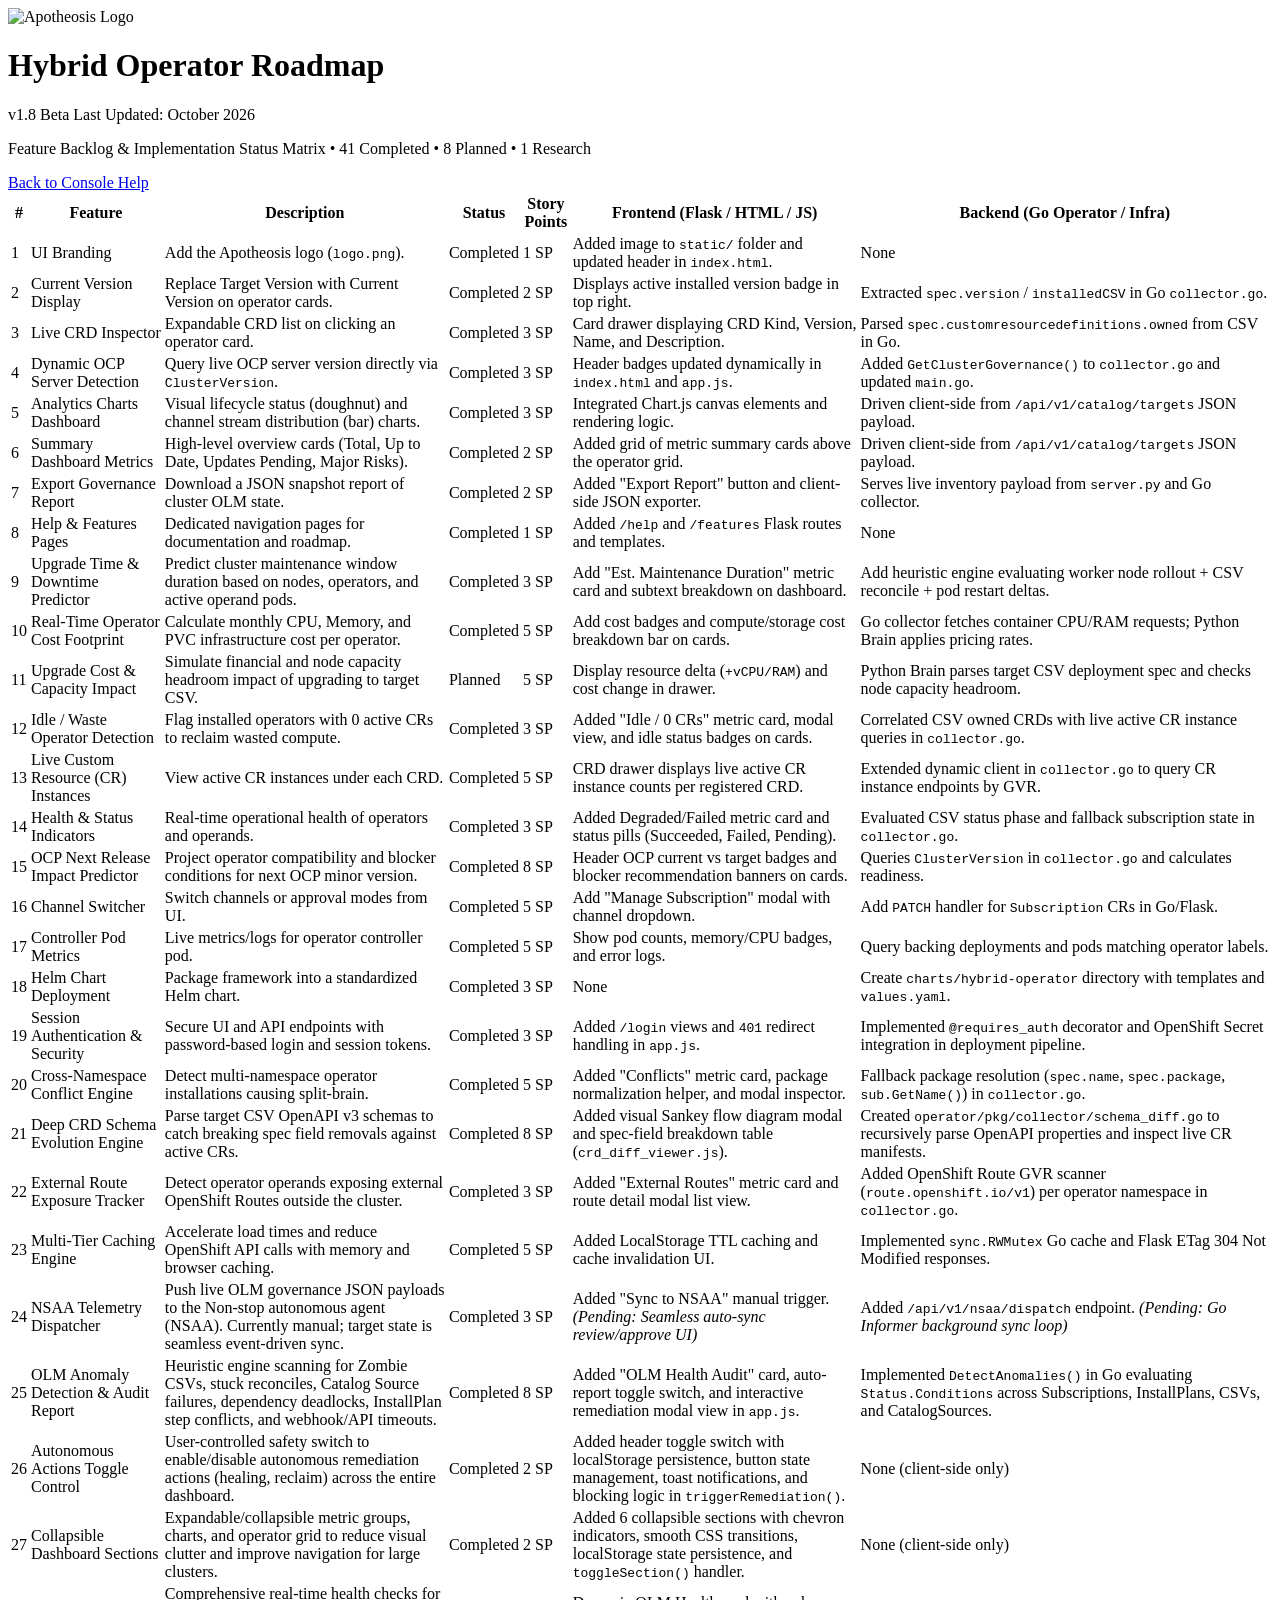
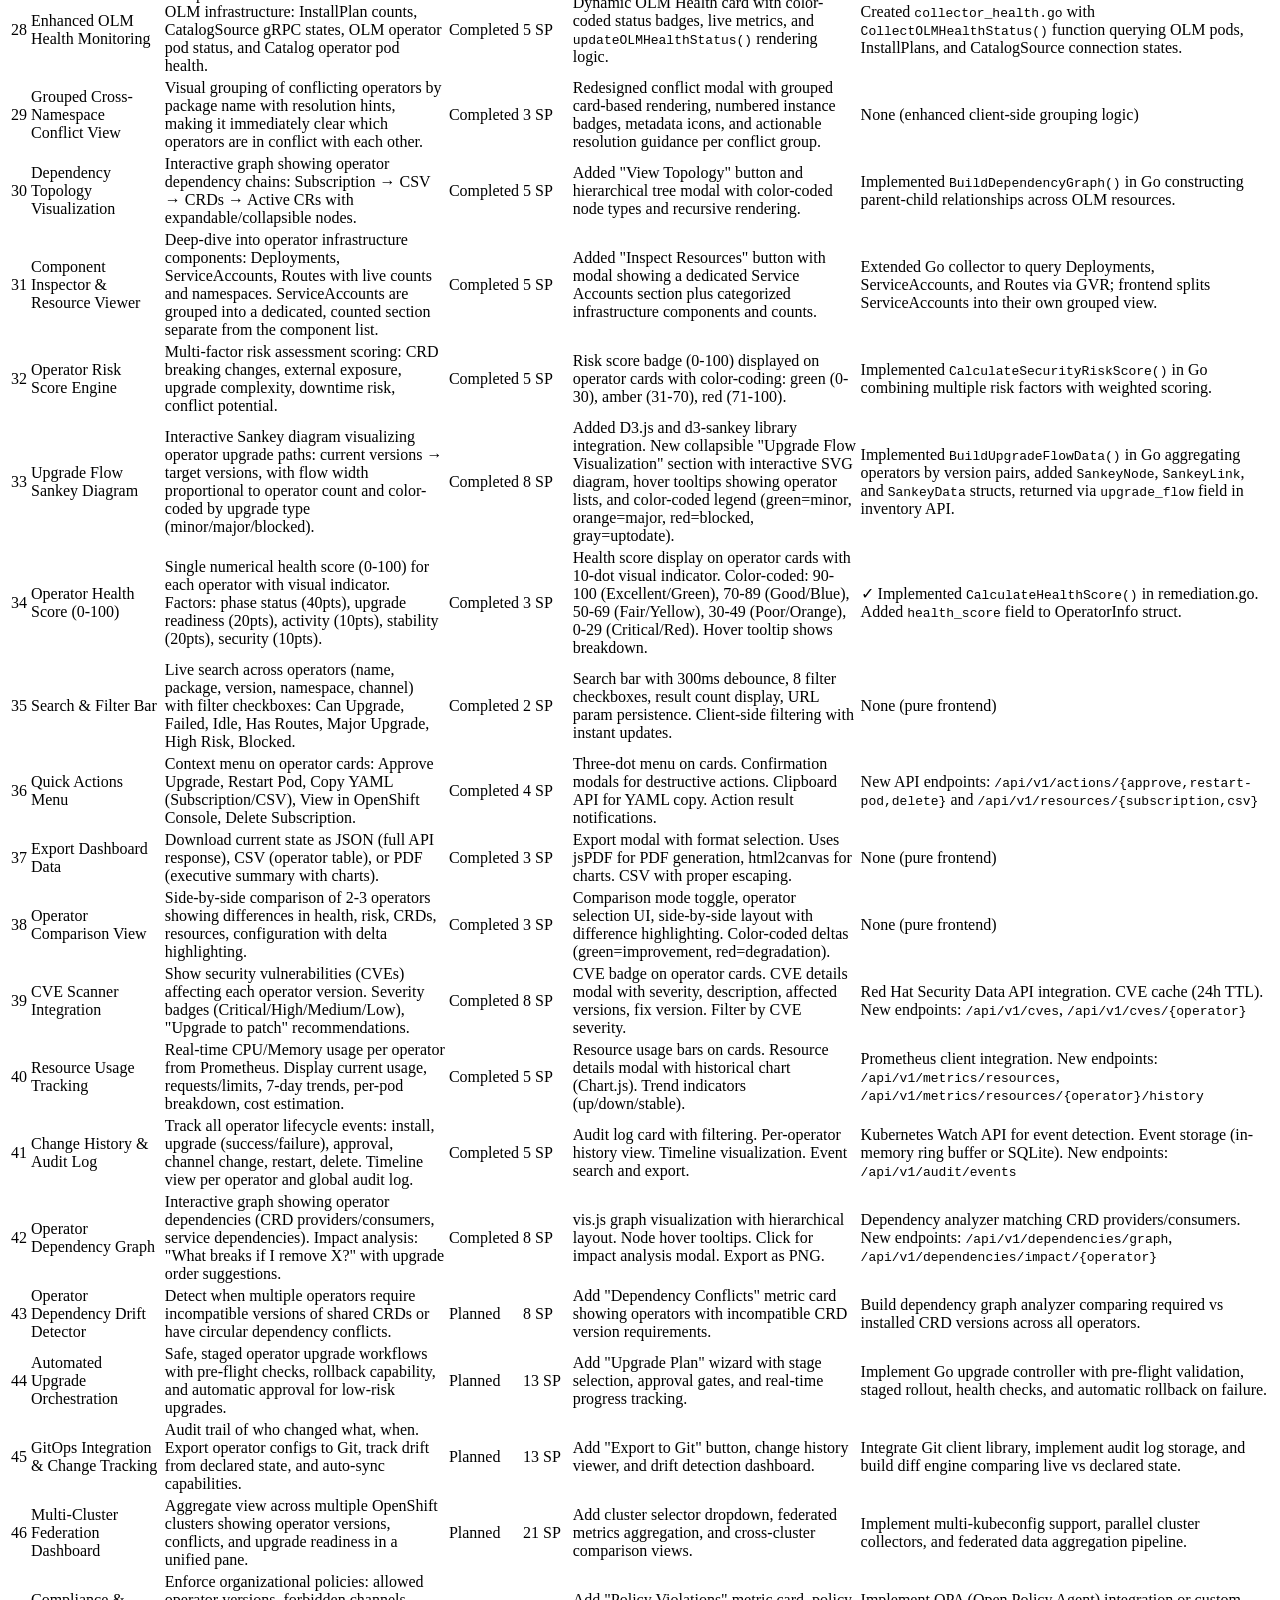
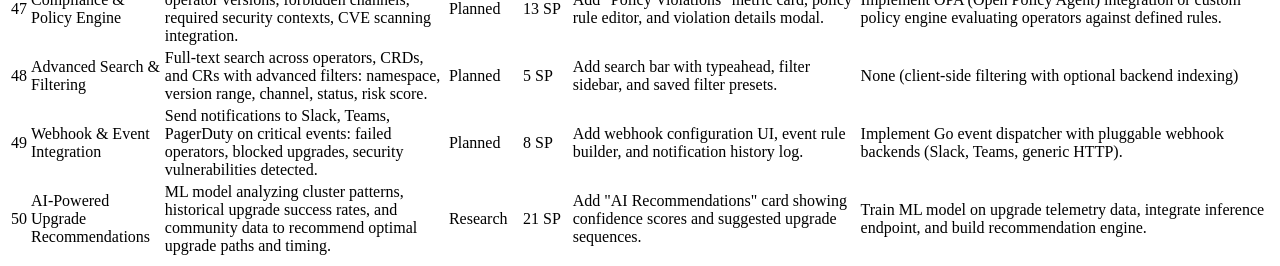
==== commit 6f848b29: "feat(dashboard): dedicated Service Accounts section in resource inspector Group an operator's Servic" ====
--- a/dashboard/templates/features.html
+++ b/dashboard/templates/features.html
@@ -444,13 +444,13 @@
           <tr class="hover:bg-gray-850/50 transition">
             <td class="px-4 py-4 text-center font-mono text-gray-500">31</td>
             <td class="px-4 py-4 font-bold text-white">Component Inspector & Resource Viewer</td>
-            <td class="px-4 py-4 text-gray-400">Deep-dive into operator infrastructure components: Deployments, ServiceAccounts, Pods, ConfigMaps, Secrets with live counts and namespaces.</td>
-            <td class="px-4 py-4">
-              <span class="bg-emerald-950 border border-emerald-800 text-emerald-300 text-xs px-2.5 py-1 rounded-full font-medium inline-block">Completed</span>
-            </td>
-            <td class="px-4 py-4 text-center font-mono font-bold text-gray-300">5 SP</td>
-            <td class="px-4 py-4 text-xs">Added "Inspect Resources" button with modal showing categorized infrastructure components and counts.</td>
-            <td class="px-4 py-4 text-xs">Extended Go collector to query Deployments, ServiceAccounts, and other operator-owned resources via GVR.</td>
+            <td class="px-4 py-4 text-gray-400">Deep-dive into operator infrastructure components: Deployments, ServiceAccounts, Routes with live counts and namespaces. ServiceAccounts are grouped into a dedicated, counted section separate from the component list.</td>
+            <td class="px-4 py-4">
+              <span class="bg-emerald-950 border border-emerald-800 text-emerald-300 text-xs px-2.5 py-1 rounded-full font-medium inline-block">Completed</span>
+            </td>
+            <td class="px-4 py-4 text-center font-mono font-bold text-gray-300">5 SP</td>
+            <td class="px-4 py-4 text-xs">Added "Inspect Resources" button with modal showing a dedicated Service Accounts section plus categorized infrastructure components and counts.</td>
+            <td class="px-4 py-4 text-xs">Extended Go collector to query Deployments, ServiceAccounts, and Routes via GVR; frontend splits ServiceAccounts into their own grouped view.</td>
           </tr>
 
           <!-- Feature 32 - COMPLETED -->
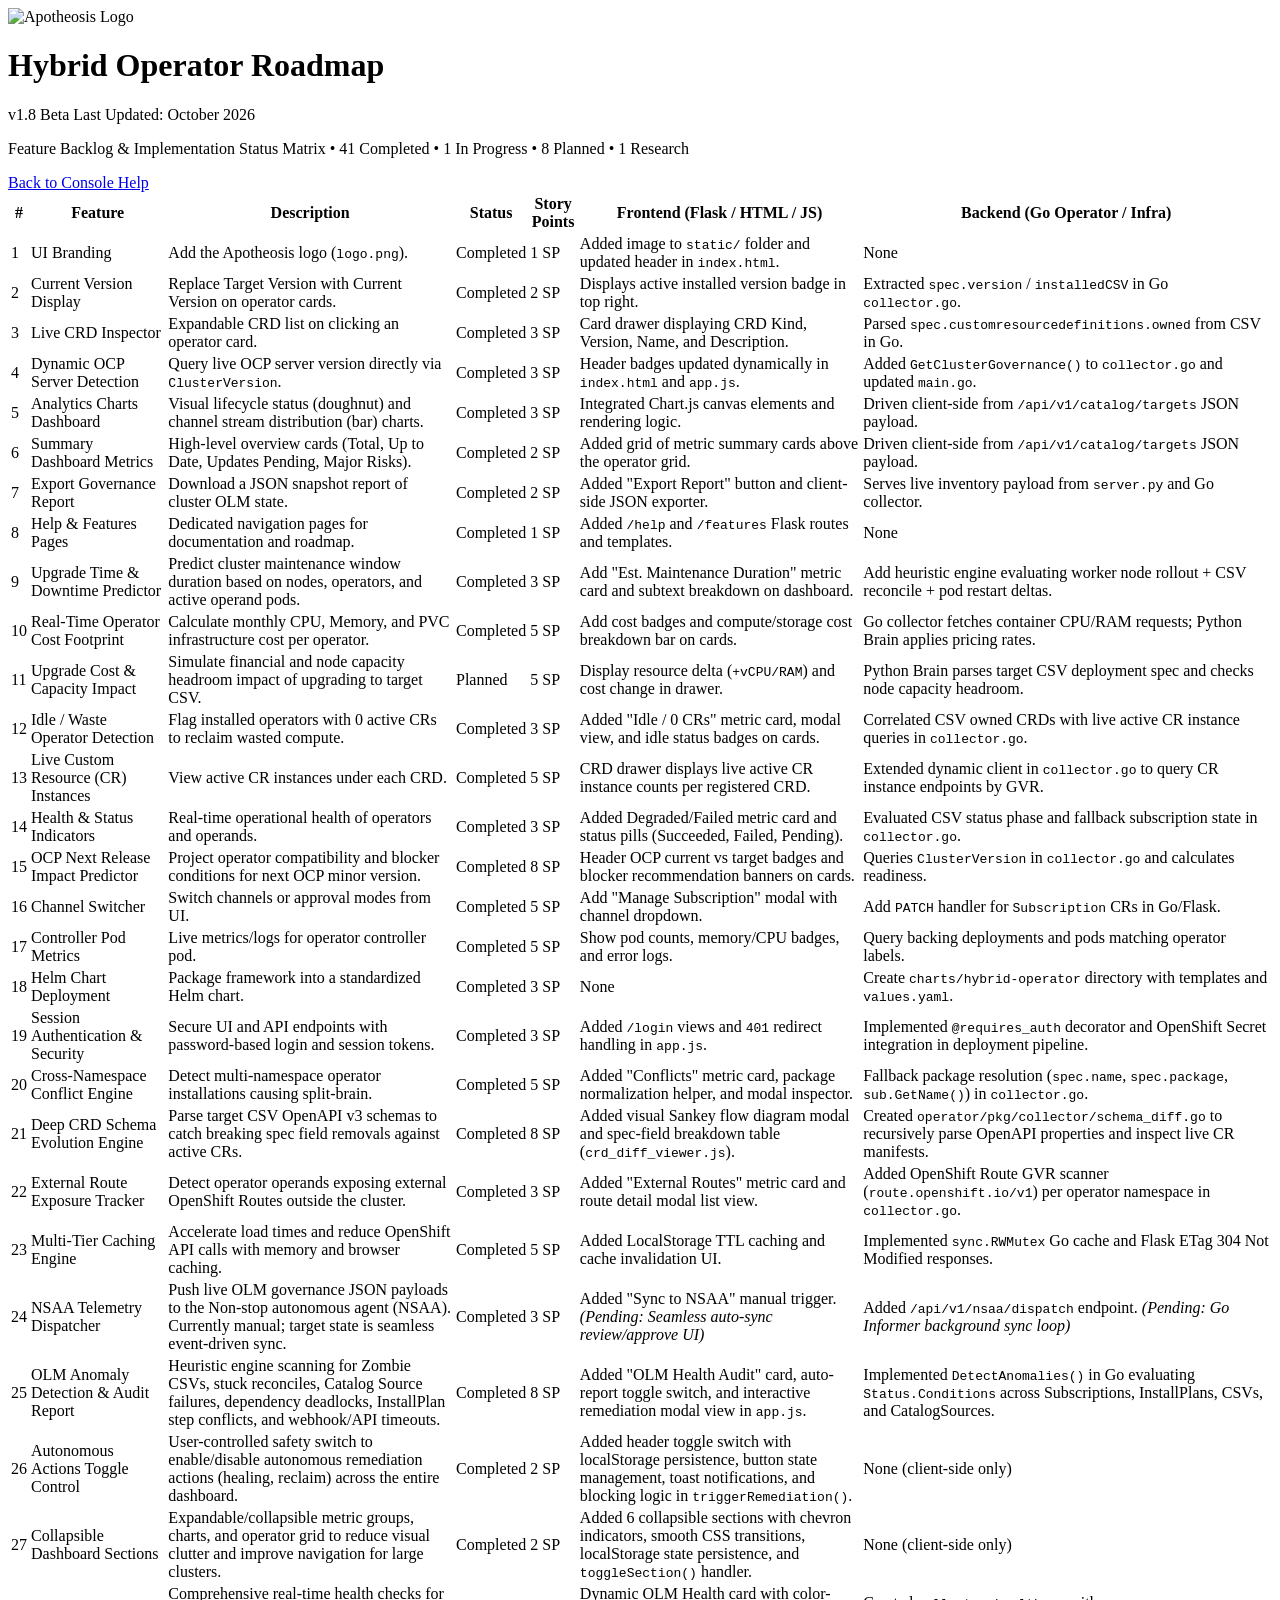
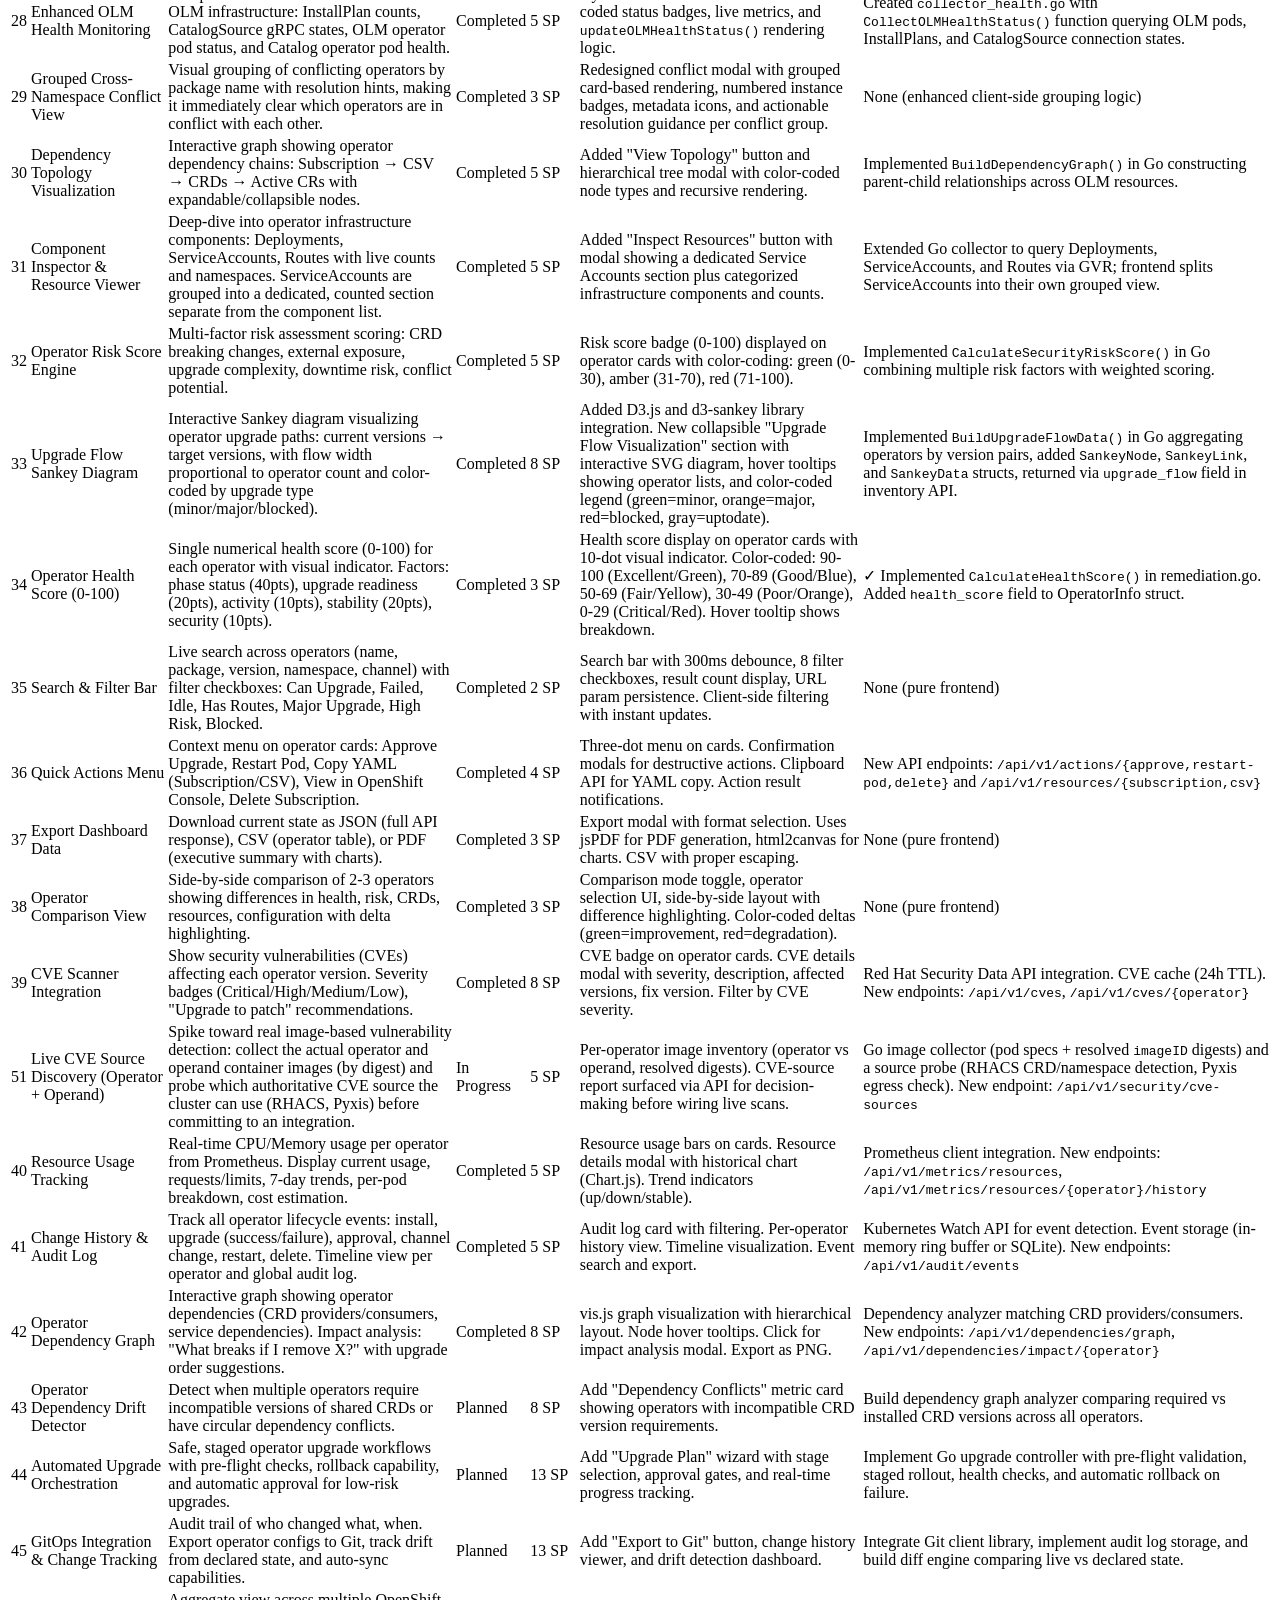
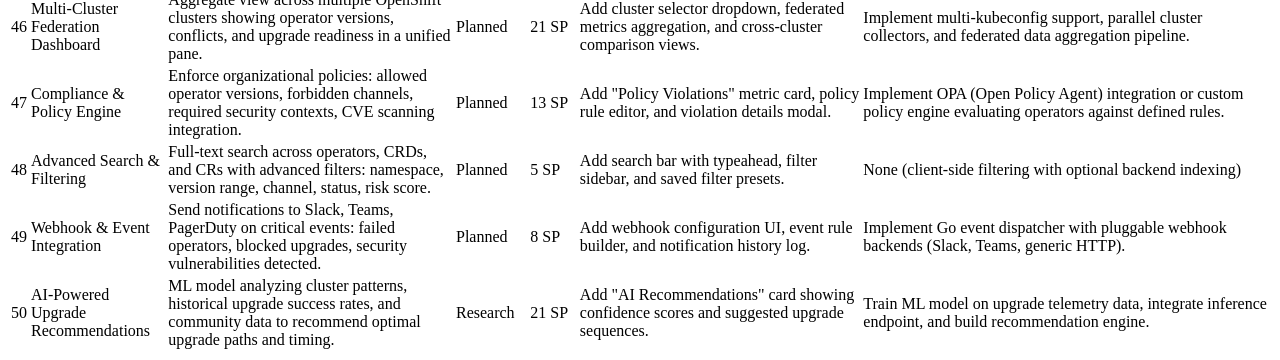
==== commit 63f3cbcc: "feat(security): CVE source discovery spike for operator + operand images Lay the real foundation for" ====
--- a/dashboard/templates/features.html
+++ b/dashboard/templates/features.html
@@ -19,7 +19,7 @@
           <span class="bg-emerald-900/50 border border-emerald-700 text-emerald-300 text-[10px] px-2 py-0.5 rounded-full uppercase tracking-wider font-bold">v1.8 Beta</span>
           <span class="bg-blue-900/50 border border-blue-700 text-blue-300 text-[10px] px-2 py-0.5 rounded-full uppercase tracking-wider font-bold">Last Updated: October 2026</span>
         </div>
-        <p class="text-sm text-gray-400 mt-1">Feature Backlog & Implementation Status Matrix • 41 Completed • 8 Planned • 1 Research</p>
+        <p class="text-sm text-gray-400 mt-1">Feature Backlog & Implementation Status Matrix • 41 Completed • 1 In Progress • 8 Planned • 1 Research</p>
       </div>
     </div>
     
@@ -561,6 +561,19 @@
             <td class="px-4 py-4 text-xs">Red Hat Security Data API integration. CVE cache (24h TTL). New endpoints: <code class="bg-gray-950 px-1 py-0.5 rounded text-gray-300">/api/v1/cves</code>, <code class="bg-gray-950 px-1 py-0.5 rounded text-gray-300">/api/v1/cves/{operator}</code></td>
           </tr>
 
+          <!-- Feature 51 - IN PROGRESS (CVE source spike) -->
+          <tr class="hover:bg-gray-850/50 transition bg-amber-950/10">
+            <td class="px-4 py-4 text-center font-mono text-gray-500">51</td>
+            <td class="px-4 py-4 font-bold text-white">Live CVE Source Discovery (Operator + Operand)</td>
+            <td class="px-4 py-4 text-gray-400">Spike toward real image-based vulnerability detection: collect the actual operator and operand container images (by digest) and probe which authoritative CVE source the cluster can use (RHACS, Pyxis) before committing to an integration.</td>
+            <td class="px-4 py-4">
+              <span class="bg-amber-950 border border-amber-800 text-amber-300 text-xs px-2.5 py-1 rounded-full font-medium inline-block">In Progress</span>
+            </td>
+            <td class="px-4 py-4 text-center font-mono font-bold text-gray-300">5 SP</td>
+            <td class="px-4 py-4 text-xs">Per-operator image inventory (operator vs operand, resolved digests). CVE-source report surfaced via API for decision-making before wiring live scans.</td>
+            <td class="px-4 py-4 text-xs">Go image collector (pod specs + resolved <code class="bg-gray-950 px-1 py-0.5 rounded text-gray-300">imageID</code> digests) and a source probe (RHACS CRD/namespace detection, Pyxis egress check). New endpoint: <code class="bg-gray-950 px-1 py-0.5 rounded text-gray-300">/api/v1/security/cve-sources</code></td>
+          </tr>
+
           <!-- PHASE C: OPERATIONS -->
 
           <!-- Feature 40 - COMPLETED -->
